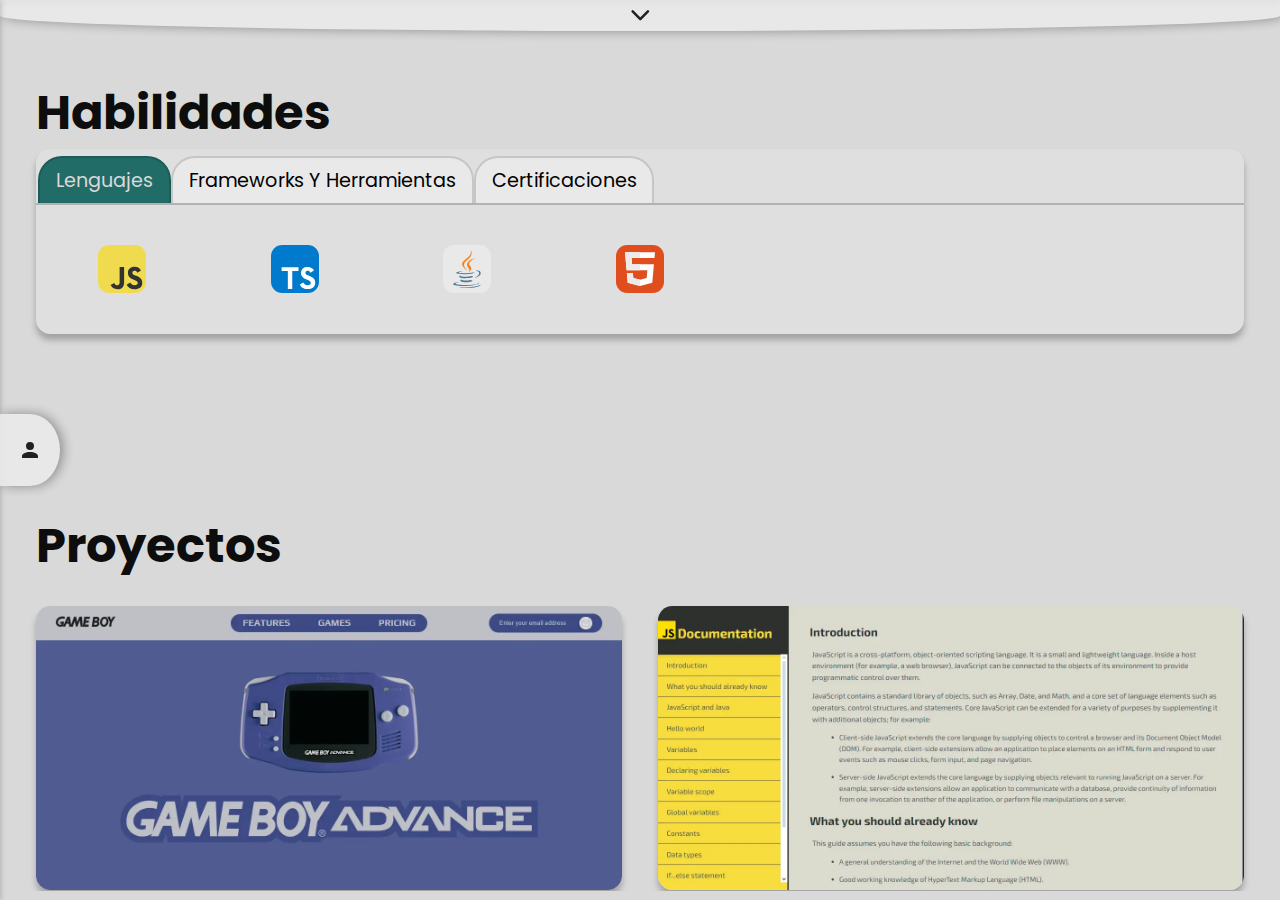
==== indice.html @ 3a0043c3 "V-1.0" ====
<!DOCTYPE html>
<html lang="en">

<head>
    <meta charset="UTF-8">
    <meta name="viewport" content="width=device-width, initial-scale=1.0">
    <meta name="description"
        content="Carlos Cova, desarrollador web con 2 años de experiencia, especializado en desarrollo frontend. Experto en React, TypeScript y Node.js. Explora su portafolio y descubre sus proyectos más recientes.">
    <link rel="stylesheet" href="style.css">
    <link rel="preconnect" href="https://fonts.googleapis.com">
    <link rel="preconnect" href="https://fonts.gstatic.com" crossorigin>
    <link
        href="https://fonts.googleapis.com/css2?family=Antonio:wght@100;300;600&family=Poppins:wght@100;200;300;400;500;600;700;800;900&display=swap"
        rel="stylesheet">
    <link rel="icon" href="/assets/img/favicons/favicon.ico" sizes="any" />
    <link rel="icon" href="/assets/img/favicons/icon.svg" type="image/svg+xml" />
    <link rel="apple-touch-icon" href="/assets/img/favicons/apple-touch-icon.webp" />
    <link rel="manifest" href="assets/img/favicons/manifest.webmanifest" />
    <title>Portafolio de Carlos Cova</title>
</head>

<body>
    <!-- ------------------------ HEADER SECTION------------------------ -->
    <header>
        <button class="navbar-toggle toggle-btton" aria-label="Toggle navigation">
            <svg xmlns="http://www.w3.org/2000/svg" viewBox="0 0 24 24" fill="none" stroke="currentColor"
                stroke-width="2" stroke-linecap="round" stroke-linejoin="round">
                <path d="M9 18l6-6-6-6" />
            </svg>
        </button>
        <nav class="navbar">
            <div>
                <a href="#" class="logo">AZRAETH</a>
            </div>
            <ul class="navbar-links">
                <li><a href="#skills" class="scale-anim">Habilidades</a></li>
                <li><a href="#projects" class="scale-anim">Proyectos</a></li>
                <li><a href="#contact" class="scale-anim">Contáctame</a></li>
                <li>
                    <a href="index.html" class="lang">
                        <svg xmlns="http://www.w3.org/2000/svg" height="16px" viewBox="0 -960 960 960" width="16px"
                            fill="0D0D0D">
                            <path
                                d="M480-96q-79 0-149-30t-122.5-82.5Q156-261 126-331T96-480q0-80 30-149.5t82.5-122Q261-804 331-834t149-30q80 0 149.5 30t122 82.5Q804-699 834-629.5T864-480q0 79-30 149t-82.5 122.5Q699-156 629.5-126T480-96Zm0-75q17-17 34-63.5T540-336H420q9 55 26 101.5t34 63.5Zm-91-10q-14-30-24.5-69T347-336H204q29 57 77 97.5T389-181Zm182 0q60-17 108-57.5t77-97.5H613q-7 47-17.5 86T571-181ZM177-408h161q-2-19-2.5-37.5T335-482q0-18 .5-35.5T338-552H177q-5 19-7 36.5t-2 35.5q0 18 2 35.5t7 36.5Zm234 0h138q2-20 2.5-37.5t.5-34.5q0-17-.5-35t-2.5-37H411q-2 19-2.5 37t-.5 35q0 17 .5 35t2.5 37Zm211 0h161q5-19 7-36.5t2-35.5q0-18-2-36t-7-36H622q2 19 2.5 37.5t.5 36.5q0 18-.5 35.5T622-408Zm-9-216h143q-29-57-77-97.5T571-779q14 30 24.5 69t17.5 86Zm-193 0h120q-9-55-26-101.5T480-789q-17 17-34 63.5T420-624Zm-216 0h143q7-47 17.5-86t24.5-69q-60 17-108 57.5T204-624Z" />
                        </svg>
                        EN
                    </a>
                </li>
                <li class="switch">
                    <svg xmlns="http://www.w3.org/2000/svg" height="20px" viewBox="0 -960 960 960" width="20px"
                        fill="0D0D0D">
                        <path
                            d="M479.77-288Q400-288 344-344.23q-56-56.22-56-136Q288-560 344.23-616q56.22-56 136-56Q560-672 616-615.77q56 56.22 56 136Q672-400 615.77-344q-56.22 56-136 56ZM216-444H48v-72h168v72Zm696 0H744v-72h168v72ZM444-744v-168h72v168h-72Zm0 696v-168h72v168h-72ZM269-642 166-742l51-55 102 104-50 51Zm474 475L642-268l49-51 103 101-51 51ZM640-691l102-101 51 49-100 103-53-51ZM163-217l105-99 49 47-98 104-56-52Z" />
                    </svg>
                    <svg xmlns="http://www.w3.org/2000/svg" height="20px" viewBox="0 -960 960 960" width="20px"
                        fill="0D0D0D">
                        <path
                            d="M479.96-144Q340-144 242-242t-98-238q0-140 97.93-238t237.83-98q13.06 0 25.65 1 12.59 1 25.59 3-39 29-62 72t-23 92q0 85 58.5 143.5T648-446q49 0 92-23t72-62q2 13 3 25.59t1 25.65q0 139.9-98.04 237.83t-238 97.93Z" />
                    </svg>
                </li>
            </ul>
        </nav>
    </header>

    <!-- ------------------------ ASIDE SECTION------------------------ -->
    <button class="aside-toggle toggle-btton" aria-label="Toggle sidebar">
        <svg xmlns="http://www.w3.org/2000/svg" width="1rem" height="1rem" viewBox="0 0 24 24">
            <path fill="currentColor"
                d="M12 4a4 4 0 0 1 4 4a4 4 0 0 1-4 4a4 4 0 0 1-4-4a4 4 0 0 1 4-4m0 10c4.42 0 8 1.79 8 4v2H4v-2c0-2.21 3.58-4 8-4" />
        </svg>
    </button>
    <aside>
        <div class="presentation card">
            <img class="profile-pic" src="assets/img/photo.webp" alt="Portfolio Owner Picture">
            <h1 class="presentation-title">Carlos Cova</h1>
            <h3 class="presentation-subtitle typing-anim">Desarrollador Front-End</h3>
            <p class="presentation-txt">
                28 años, Venezolano. Autodidacta y estóico. Amo resolver problemas y superar retos.
                Cuando no estoy inmerso en la tecnología juego fútbol o disfruto de una fogata en la quietud de un
                bosque.
            </p>
        </div>
        <div class="social-media-container">
            <a href="https://www.instagram.com/azraeth_" target="_blank" class="social card" alt="Instagram link"
                aria-label="Visita mi perfil de Instagram">
                <svg class="w-[32px] h-[32px] text-gray-800 dark:text-white" aria-hidden="true"
                    xmlns="http://www.w3.org/2000/svg" width="24" height="24" fill="none" viewBox="0 0 24 24"
                    alt="instagram icon">
                    <path fill="currentColor" fill-rule="evenodd"
                        d="M3 8a5 5 0 0 1 5-5h8a5 5 0 0 1 5 5v8a5 5 0 0 1-5 5H8a5 5 0 0 1-5-5V8Zm5-3a3 3 0 0 0-3 3v8a3 3 0 0 0 3 3h8a3 3 0 0 0 3-3V8a3 3 0 0 0-3-3H8Zm7.597 2.214a1 1 0 0 1 1-1h.01a1 1 0 1 1 0 2h-.01a1 1 0 0 1-1-1ZM12 9a3 3 0 1 0 0 6 3 3 0 0 0 0-6Zm-5 3a5 5 0 1 1 10 0 5 5 0 0 1-10 0Z"
                        clip-rule="evenodd" />
                </svg>
            </a>

            <a href="https://github.com/Azraeth" target="_blank" class="social card" alt="Github link"
                aria-label="Visita mi perfil de Github">
                <svg class="w-[32px] h-[32px] text-gray-800 dark:text-white" aria-hidden="true"
                    xmlns="http://www.w3.org/2000/svg" width="24" height="24" fill="currentColor" viewBox="0 0 24 24"
                    alt="github icon">
                    <path fill-rule="evenodd"
                        d="M12.006 2a9.847 9.847 0 0 0-6.484 2.44 10.32 10.32 0 0 0-3.393 6.17 10.48 10.48 0 0 0 1.317 6.955 10.045 10.045 0 0 0 5.4 4.418c.504.095.683-.223.683-.494 0-.245-.01-1.052-.014-1.908-2.78.62-3.366-1.21-3.366-1.21a2.711 2.711 0 0 0-1.11-1.5c-.907-.637.07-.621.07-.621.317.044.62.163.885.346.266.183.487.426.647.71.135.253.318.476.538.655a2.079 2.079 0 0 0 2.37.196c.045-.52.27-1.006.635-1.37-2.219-.259-4.554-1.138-4.554-5.07a4.022 4.022 0 0 1 1.031-2.75 3.77 3.77 0 0 1 .096-2.713s.839-.275 2.749 1.05a9.26 9.26 0 0 1 5.004 0c1.906-1.325 2.74-1.05 2.74-1.05.37.858.406 1.828.101 2.713a4.017 4.017 0 0 1 1.029 2.75c0 3.939-2.339 4.805-4.564 5.058a2.471 2.471 0 0 1 .679 1.897c0 1.372-.012 2.477-.012 2.814 0 .272.18.592.687.492a10.05 10.05 0 0 0 5.388-4.421 10.473 10.473 0 0 0 1.313-6.948 10.32 10.32 0 0 0-3.39-6.165A9.847 9.847 0 0 0 12.007 2Z"
                        clip-rule="evenodd" />
                </svg>
            </a>

            <a href="https://www.linkedin.com/in/azraeth/" target="_blank" class="social card" alt="Linkedin link"
                aria-label="Visita mi perfil de LinkedIn">
                <svg class="w-[32px] h-[32px] text-gray-800 dark:text-white" aria-hidden="true"
                    xmlns="http://www.w3.org/2000/svg" width="24" height="24" fill="currentColor" viewBox="0 0 24 24"
                    alt="linkedin Icon">
                    <path fill-rule="evenodd"
                        d="M12.51 8.796v1.697a3.738 3.738 0 0 1 3.288-1.684c3.455 0 4.202 2.16 4.202 4.97V19.5h-3.2v-5.072c0-1.21-.244-2.766-2.128-2.766-1.827 0-2.139 1.317-2.139 2.676V19.5h-3.19V8.796h3.168ZM7.2 6.106a1.61 1.61 0 0 1-.988 1.483 1.595 1.595 0 0 1-1.743-.348A1.607 1.607 0 0 1 5.6 4.5a1.601 1.601 0 0 1 1.6 1.606Z"
                        clip-rule="evenodd" />
                    <path d="M7.2 8.809H4V19.5h3.2V8.809Z" />
                </svg>
            </a>
        </div>

        <div class="download-cv card">
            <a href="assets/doc/Carlos Cova Front-End Developer.pdf" target="_blank" aria-label="Descarga mi CV">
                <svg class="w-[32px] h-[32px] text-gray-800 dark:text-white" aria-hidden="true"
                    xmlns="http://www.w3.org/2000/svg" width="24" height="24" fill="currentColor" viewBox="0 0 24 24"
                    alt="Download CV">
                    <path fill-rule="evenodd"
                        d="M13 11.15V4a1 1 0 1 0-2 0v7.15L8.78 8.374a1 1 0 1 0-1.56 1.25l4 5a1 1 0 0 0 1.56 0l4-5a1 1 0 1 0-1.56-1.25L13 11.15Z"
                        clip-rule="evenodd" />
                    <path fill-rule="evenodd"
                        d="M9.657 15.874 7.358 13H5a2 2 0 0 0-2 2v4a2 2 0 0 0 2 2h14a2 2 0 0 0 2-2v-4a2 2 0 0 0-2-2h-2.358l-2.3 2.874a3 3 0 0 1-4.685 0ZM17 16a1 1 0 1 0 0 2h.01a1 1 0 1 0 0-2H17Z"
                        clip-rule="evenodd" />
                </svg>
                <p>Descargar CV</p>
            </a>
        </div>
    </aside>

    <main>

        <!-- ------------------------ SKILLS SECTION------------------------ -->
        <section id="skills" class="skills main-sections">
            <h2>Habilidades</h2>
            <div class="skills-container card" data-tabs-container>
                <nav class="tabs">
                    <ul>
                        <li>
                            <button data-tab="languages-tab" data-active="true">Lenguajes</button>
                        </li>
                        <li>
                            <button data-tab="frameworks-tab" data-active="false">Frameworks Y Herramientas</button>
                        </li>
                        <li>
                            <button data-tab="certifications-tab" data-active="false">Certificaciones</button>
                        </li>
                    </ul>
                    <div class="tabs-content">

                        <!-- Languages Tab -->
                        <section data-tab="languages-tab" data-active="true">

                            <!-- JS -->
                            <svg xmlns="http://www.w3.org/2000/svg" width="1rem" height="1rem" viewBox="0 0 256 256">
                                <g fill="none">
                                    <rect width="256" height="256" fill="#f0db4f" rx="60" />
                                    <path fill="#323330"
                                        d="m67.312 213.932l19.59-11.856c3.78 6.701 7.218 12.371 15.465 12.371c7.905 0 12.889-3.092 12.889-15.12v-81.798h24.058v82.138c0 24.917-14.606 36.259-35.916 36.259c-19.245 0-30.416-9.967-36.087-21.996m85.07-2.576l19.588-11.341c5.157 8.421 11.859 14.607 23.715 14.607c9.969 0 16.325-4.984 16.325-11.858c0-8.248-6.53-11.17-17.528-15.98l-6.013-2.579c-17.357-7.388-28.871-16.668-28.871-36.258c0-18.044 13.748-31.792 35.229-31.792c15.294 0 26.292 5.328 34.196 19.247l-18.731 12.029c-4.125-7.389-8.591-10.31-15.465-10.31c-7.046 0-11.514 4.468-11.514 10.31c0 7.217 4.468 10.139 14.778 14.608l6.014 2.577c20.449 8.765 31.963 17.699 31.963 37.804c0 21.654-17.012 33.51-39.867 33.51c-22.339 0-36.774-10.654-43.819-24.574" />
                                </g>
                            </svg>

                            <!-- TS -->
                            <svg xmlns="http://www.w3.org/2000/svg" width="1rem" height="1rem" viewBox="0 0 256 256">
                                <g fill="none">
                                    <rect width="256" height="256" fill="#007acc" rx="60" />
                                    <path fill="#fff"
                                        d="m56.611 128.849l-.081 10.484h33.32v94.679h23.569v-94.679h33.32v-10.281c0-5.689-.121-10.443-.284-10.565c-.122-.162-20.399-.244-44.983-.203l-44.739.122zm149.956-10.741c6.501 1.626 11.459 4.511 16.01 9.224c2.357 2.52 5.851 7.112 6.136 8.209c.081.325-11.053 7.802-17.798 11.987c-.244.163-1.22-.894-2.317-2.519c-3.291-4.795-6.745-6.868-12.028-7.233c-7.761-.529-12.759 3.535-12.718 10.321c0 1.991.284 3.169 1.097 4.795c1.706 3.535 4.876 5.648 14.832 9.955c18.326 7.884 26.168 13.085 31.045 20.48c5.445 8.249 6.664 21.415 2.966 31.208c-4.063 10.646-14.141 17.879-28.323 20.277c-4.388.772-14.791.65-19.504-.203c-10.281-1.829-20.033-6.908-26.047-13.572c-2.357-2.601-6.949-9.387-6.664-9.875c.121-.162 1.178-.812 2.356-1.503c1.138-.65 5.446-3.129 9.509-5.486l7.355-4.267l1.544 2.276c2.154 3.291 6.867 7.802 9.712 9.305c8.167 4.308 19.383 3.698 24.909-1.259c2.357-2.154 3.332-4.389 3.332-7.68c0-2.967-.366-4.267-1.91-6.502c-1.991-2.844-6.054-5.242-17.595-10.24c-13.206-5.689-18.895-9.224-24.096-14.832c-3.007-3.25-5.852-8.452-7.03-12.8c-.975-3.616-1.219-12.678-.447-16.335c2.722-12.759 12.353-21.658 26.25-24.3c4.511-.853 14.994-.528 19.424.569" />
                                </g>
                            </svg>

                            <!-- JAVA -->
                            <svg xmlns="http://www.w3.org/2000/svg" width="1rem" height="1rem" viewBox="0 0 256 256"
                                class="drkbg-icon">
                                <g fill="none">
                                    <rect width="256" height="256" fill="#E9E9E9" rx="60" />
                                    <path fill="#4e7896"
                                        d="M101.634 182.619s-7.68 4.674 5.345 6.011c15.728 2.004 24.044 1.669 41.407-1.668c0 0 4.674 3.009 11.02 5.344c-39.075 16.696-88.497-1.002-57.772-9.687m-5.009-21.705s-8.35 6.346 4.674 7.679c17.028 1.669 30.391 2.004 53.433-2.667c0 0 3.009 3.341 8.015 5.01c-47.083 14.025-99.85 1.333-66.122-10.019zm92.17 38.07s5.676 4.674-6.346 8.35c-22.376 6.678-93.839 8.685-113.876 0c-7.009-3.009 6.347-7.352 10.686-8.015c4.342-1.002 6.678-1.002 6.678-1.002c-7.68-5.344-51.095 11.02-22.041 15.729c79.813 13.027 145.603-5.676 124.896-15.028zm-83.488-60.781s-36.402 8.685-13.028 11.687c10.019 1.333 29.721 1.002 48.089-.335c15.028-1.334 30.09-4.007 30.09-4.007s-5.345 2.338-9.017 4.674c-37.099 9.693-108.23 5.351-87.858-4.668c17.37-8.35 31.724-7.351 31.724-7.351m65.116 36.401c37.407-19.37 20.037-38.07 8.015-35.731c-3.009.667-4.342 1.334-4.342 1.334s1.001-2.004 3.34-2.667c23.709-8.35 42.413 25.046-7.679 38.07c0 0 .335-.335.666-1.002zm-61.444 52.76c36.067 2.339 91.168-1.334 92.505-18.369c0 0-2.667 6.678-29.72 11.688c-30.722 5.676-68.796 5.009-91.168 1.333c0 0 4.674 4.007 28.386 5.344z" />
                                    <path fill="#f58219"
                                        d="M147.685 28s20.704 21.039-19.702 52.76c-32.394 25.712-7.351 40.408 0 57.101c-19.035-17.028-32.722-32.059-23.377-46.085C118.331 71.083 156.062 61.064 147.685 28M137 123.842c9.683 11.02-2.667 21.039-2.667 21.039s24.711-12.686 13.359-28.387c-10.354-15.028-18.368-22.376 25.046-47.425c0 0-68.461 17.028-35.731 54.766z" />
                                </g>
                            </svg>

                            <!-- HTML -->
                            <svg xmlns="http://www.w3.org/2000/svg" width="1rem" height="1rem" viewBox="0 0 256 256">
                                <g fill="none">
                                    <rect width="256" height="256" fill="#e14e1d" rx="60" />
                                    <path fill="#fff"
                                        d="m48 38l8.61 96.593h110.71l-3.715 41.43l-35.646 9.638l-35.579-9.624l-2.379-26.602H57.94l4.585 51.281l65.427 18.172l65.51-18.172l8.783-98.061H85.824l-2.923-32.71h122.238L208 38z" />
                                    <path fill="#ebebeb"
                                        d="M128 38H48l8.61 96.593H128v-31.938H85.824l-2.923-32.71H128zm0 147.647l-.041.014l-35.579-9.624l-2.379-26.602H57.94l4.585 51.281l65.427 18.172l.049-.014z" />
                                </g>
                            </svg>
                        </section>

                        <!-- Frameworks & Tools Tab -->
                        <section data-tab="frameworks-tab" data-active="false">

                            <!-- REACT -->
                            <svg xmlns="http://www.w3.org/2000/svg" width="1rem" height="1rem" viewBox="0 0 256 256"
                                class="drkbg-icon">
                                <g fill="none">
                                    <rect width="256" height="256" fill="#E9E9E9" rx="60" />
                                    <path fill="#00d8ff"
                                        d="M128.001 146.951c10.304 0 18.656-8.353 18.656-18.656s-8.352-18.656-18.656-18.656s-18.656 8.353-18.656 18.656s8.353 18.656 18.656 18.656" />
                                    <path stroke="#00d8ff" stroke-width="8.911"
                                        d="M128.002 90.363c25.048 0 48.317 3.594 65.862 9.635C215.003 107.275 228 118.306 228 128.295c0 10.409-13.774 22.128-36.475 29.649c-17.162 5.686-39.746 8.654-63.523 8.654c-24.378 0-47.463-2.786-64.819-8.717C41.225 150.376 28 138.506 28 128.295c0-9.908 12.41-20.854 33.252-28.12c17.61-6.14 41.453-9.812 66.746-9.812z"
                                        clip-rule="evenodd" />
                                    <path stroke="#00d8ff" stroke-width="8.911"
                                        d="M94.981 109.438c12.514-21.698 27.251-40.06 41.249-52.24c16.864-14.677 32.914-20.425 41.566-15.436c9.017 5.2 12.288 22.988 7.463 46.41c-3.645 17.707-12.359 38.753-24.238 59.351c-12.179 21.118-26.124 39.724-39.931 51.792c-17.471 15.272-34.362 20.799-43.207 15.698c-8.583-4.946-11.865-21.167-7.747-42.852c3.479-18.323 12.21-40.812 24.841-62.723z"
                                        clip-rule="evenodd" />
                                    <path stroke="#00d8ff" stroke-width="8.911"
                                        d="M95.012 147.578c-12.549-21.674-21.093-43.616-24.659-61.826c-4.293-21.941-1.258-38.716 7.387-43.72c9.009-5.216 26.052.834 43.934 16.712c13.52 12.004 27.403 30.061 39.316 50.639c12.214 21.098 21.368 42.473 24.929 60.461c4.506 22.764.859 40.157-7.978 45.272c-8.574 4.964-24.265-.291-40.996-14.689c-14.136-12.164-29.26-30.959-41.933-52.849Z"
                                        clip-rule="evenodd" />
                                </g>
                            </svg>

                            <!-- NODEJS -->
                            <svg xmlns="http://www.w3.org/2000/svg" width="1rem" height="1rem" viewBox="0 0 256 256"
                                class="drkbg-icon">
                                <g fill="none">
                                    <rect width="256" height="256" fill="#E9E9E9" rx="60" />
                                    <path fill="#81cd39"
                                        d="M119.878 31.116c4.919-2.815 11.325-2.828 16.239 0c24.722 13.97 49.452 27.917 74.17 41.895c4.65 2.619 7.759 7.793 7.712 13.15v84.045c.035 5.579-3.382 10.877-8.287 13.436c-24.641 13.893-49.27 27.802-73.907 41.695c-5.019 2.87-11.554 2.649-16.418-.457c-7.387-4.282-14.787-8.544-22.175-12.822c-1.51-.9-3.212-1.616-4.278-3.08c.943-1.27 2.628-1.428 3.997-1.983c3.083-.981 5.916-2.555 8.748-4.082c.717-.49 1.591-.302 2.278.136c6.317 3.622 12.579 7.35 18.917 10.937c1.352.781 2.721-.256 3.877-.9c24.18-13.667 48.39-27.281 72.567-40.952c.896-.431 1.391-1.382 1.318-2.363c.017-27.725.004-55.454.009-83.18c.102-1.112-.542-2.136-1.549-2.592c-24.555-13.829-49.099-27.678-73.65-41.51a2.56 2.56 0 0 0-2.892-.005c-24.552 13.837-49.09 27.7-73.642 41.527c-1.003.457-1.676 1.464-1.557 2.58c.005 27.726 0 55.455 0 83.184a2.35 2.35 0 0 0 1.336 2.334c6.551 3.715 13.111 7.404 19.667 11.107c3.694 1.987 8.228 3.169 12.298 1.646c3.59-1.288 6.107-4.953 6.039-8.765c.034-27.563-.017-55.13.025-82.69c-.09-1.223 1.071-2.234 2.261-2.118c3.148-.022 6.3-.043 9.448.008c1.314-.03 2.218 1.288 2.056 2.52c-.013 27.738.034 55.476-.021 83.213c.008 7.393-3.029 15.437-9.867 19.054c-8.423 4.363-18.835 3.438-27.157-.746c-7.204-3.596-14.08-7.84-21.156-11.692c-4.918-2.545-8.318-7.864-8.283-13.439V86.161c-.052-5.468 3.182-10.736 7.975-13.317c24.637-13.903 49.27-27.818 73.902-41.728" />
                                    <path fill="#81cd39"
                                        d="M141.372 89.335c10.745-.692 22.248-.41 31.917 4.884c7.487 4.056 11.637 12.57 11.769 20.887c-.209 1.121-1.382 1.74-2.453 1.663c-3.117-.004-6.236.043-9.353-.021c-1.323.051-2.091-1.168-2.257-2.337c-.896-3.98-3.067-7.921-6.812-9.841c-5.75-2.878-12.416-2.733-18.687-2.673c-4.576.242-9.498.639-13.376 3.33c-2.977 2.039-3.881 6.155-2.819 9.47c1.002 2.38 3.749 3.148 5.997 3.856c12.95 3.387 26.672 3.049 39.373 7.506c5.26 1.817 10.404 5.35 12.204 10.856c2.355 7.38 1.323 16.2-3.928 22.124c-4.258 4.875-10.459 7.529-16.644 8.97c-8.228 1.835-16.767 1.882-25.123 1.067c-7.857-.896-16.034-2.96-22.099-8.313c-5.187-4.504-7.72-11.522-7.469-18.294c.06-1.144 1.199-1.942 2.295-1.848c3.139-.025 6.279-.034 9.418.005c1.254-.09 2.184.994 2.248 2.176c.579 3.791 2.004 7.771 5.31 10.018c6.381 4.117 14.388 3.835 21.694 3.95c6.052-.268 12.847-.349 17.787-4.35c2.606-2.282 3.378-6.1 2.674-9.384c-.763-2.773-3.664-4.065-6.155-4.91c-12.783-4.043-26.659-2.576-39.318-7.149c-5.14-1.816-10.11-5.25-12.084-10.53c-2.755-7.473-1.493-16.717 4.308-22.44c5.656-5.695 13.82-7.888 21.583-8.672" />
                                </g>
                            </svg>

                            <!-- MySQL -->
                            <svg xmlns="http://www.w3.org/2000/svg" width="1rem" height="1rem" viewBox="0 0 256 256"
                                class="drkbg-icon">
                                <g fill="none">
                                    <rect width="256" height="256" fill="#E9E9E9" rx="60" />
                                    <g clip-path="url(#skillIconsMysqlLight0)">
                                        <path fill="#00678c" fill-rule="evenodd"
                                            d="M203.801 178.21c-9.79-.272-17.385.731-23.75 3.409c-1.833.736-4.774.736-5.016 3.043c.98.968 1.098 2.552 1.957 3.894c1.467 2.435 4.041 5.715 6.365 7.417l7.834 5.598c4.774 2.917 10.16 4.622 14.811 7.542c2.694 1.704 5.386 3.894 8.08 5.721c1.372.973 2.203 2.558 3.918 3.163v-.368c-.856-1.091-1.103-2.672-1.956-3.894l-3.677-3.526c-3.547-4.744-7.957-8.884-12.731-12.287c-3.918-2.677-12.484-6.326-14.076-10.825l-.241-.273c2.689-.272 5.872-1.219 8.445-1.949c4.165-1.091 7.957-.851 12.238-1.945l5.88-1.704v-1.091c-2.204-2.189-3.795-5.11-6.119-7.176c-6.242-5.353-13.102-10.586-20.203-14.965c-3.794-2.432-8.692-4.017-12.731-6.081c-1.473-.731-3.918-1.096-4.774-2.312c-2.209-2.672-3.43-6.204-5.021-9.369l-10.037-21.168c-2.203-4.745-3.553-9.49-6.242-13.869c-12.611-20.683-26.324-33.212-47.38-45.502c-4.527-2.555-9.913-3.654-15.64-4.99l-9.18-.49c-1.962-.851-3.919-3.164-5.633-4.26c-6.978-4.38-24.974-13.868-30.12-1.363c-3.305 7.907 4.899 15.692 7.684 19.709c2.085 2.798 4.774 5.96 6.247 9.124c.823 2.067 1.098 4.259 1.957 6.449c1.956 5.352 3.794 11.316 6.365 16.306c1.372 2.555 2.813 5.235 4.527 7.545c.98 1.363 2.695 1.947 3.06 4.136c-1.715 2.435-1.833 6.081-2.813 9.127c-4.409 13.748-2.694 30.78 3.548 40.902c1.962 3.04 6.585 9.734 12.858 7.177c5.509-2.19 4.28-9.124 5.871-15.208c.37-1.458.124-2.432.856-3.408v.273l5.021 10.097c3.795 5.961 10.408 12.167 15.914 16.306c2.936 2.19 5.263 5.964 8.934 7.3v-.368h-.241c-.736-1.091-1.839-1.582-2.818-2.433c-2.203-2.189-4.651-4.867-6.366-7.299c-5.139-6.812-9.666-14.357-13.708-22.142c-1.961-3.771-3.676-7.908-5.262-11.679c-.741-1.461-.741-3.654-1.962-4.379c-1.839 2.672-4.527 4.99-5.88 8.273c-2.327 5.23-2.568 11.679-3.424 18.371c-.494.122-.275 0-.494.272c-3.913-.97-5.263-4.99-6.73-8.393c-3.672-8.638-4.287-22.507-1.104-32.484c.856-2.555 4.533-10.585 3.065-13.018c-.74-2.312-3.183-3.648-4.533-5.475c-1.591-2.312-3.3-5.23-4.403-7.785c-2.936-6.817-4.404-14.357-7.59-21.17c-1.473-3.164-4.041-6.45-6.124-9.367c-2.327-3.286-4.892-5.599-6.73-9.49c-.612-1.363-1.468-3.528-.489-4.99c.242-.973.735-1.363 1.71-1.581c1.59-1.364 6.124.365 7.715 1.09c4.527 1.827 8.322 3.529 12.117 6.081c1.715 1.216 3.553 3.529 5.756 4.14h2.574c3.918.85 8.322.272 11.99 1.363c6.49 2.072 12.364 5.11 17.632 8.398c16.035 10.098 29.26 24.454 38.193 41.611c1.468 2.798 2.08 5.353 3.43 8.273c2.574 5.964 5.757 12.045 8.322 17.888c2.574 5.718 5.021 11.562 8.693 16.306c1.838 2.555 9.18 3.891 12.484 5.23c2.45 1.091 6.242 2.073 8.451 3.409c4.159 2.555 8.322 5.475 12.237 8.273c1.956 1.456 8.081 4.499 8.445 6.926zM78.958 72.487a19.6 19.6 0 0 0-5.015.608v.273h.241c.98 1.947 2.695 3.286 3.918 4.99l2.818 5.84l.242-.272c1.714-1.216 2.573-3.163 2.573-6.08c-.735-.851-.856-1.705-1.468-2.556c-.735-1.216-2.326-1.827-3.309-2.797z"
                                            clip-rule="evenodd" />
                                    </g>
                                    <defs>
                                        <clipPath id="skillIconsMysqlLight0">
                                            <path fill="#000" d="M38 38h180v180H38z" />
                                        </clipPath>
                                    </defs>
                                </g>
                            </svg>

                            <!-- NEXT.JS -->
                            <svg xmlns="http://www.w3.org/2000/svg" width="1rem" height="1rem" viewBox="0 0 256 256">
                                <defs>
                                    <linearGradient id="logosNextjsIcon0" x1="55.633%" x2="83.228%" y1="56.385%"
                                        y2="96.08%">
                                        <stop offset="0%" stop-color="#fff" />
                                        <stop offset="100%" stop-color="#fff" stop-opacity="0" />
                                    </linearGradient>
                                    <linearGradient id="logosNextjsIcon1" x1="50%" x2="49.953%" y1="0%" y2="73.438%">
                                        <stop offset="0%" stop-color="#fff" />
                                        <stop offset="100%" stop-color="#fff" stop-opacity="0" />
                                    </linearGradient>
                                    <circle id="logosNextjsIcon2" cx="128" cy="128" r="128" />
                                </defs>
                                <mask id="logosNextjsIcon3" fill="#fff">
                                    <use href="#logosNextjsIcon2" />
                                </mask>
                                <g mask="url(#logosNextjsIcon3)">
                                    <circle cx="128" cy="128" r="128" />
                                    <path fill="url(#logosNextjsIcon0)"
                                        d="M212.634 224.028L98.335 76.8H76.8v102.357h17.228V98.68L199.11 234.446a128 128 0 0 0 13.524-10.418" />
                                    <path fill="url(#logosNextjsIcon1)" d="M163.556 76.8h17.067v102.4h-17.067z" />
                                </g>
                            </svg>

                            <!-- ASTRO -->
                            <svg xmlns="http://www.w3.org/2000/svg" width="1rem" height="1rem" viewBox="0 0 256 256">
                                <g fill="none">
                                    <rect width="256" height="256" fill="url(#skillIconsAstro0)" rx="60" />
                                    <path fill="#31274a" fill-rule="evenodd"
                                        d="M157.719 33.011c1.634 2.028 2.466 4.765 4.132 10.237l36.396 119.561a151.5 151.5 0 0 0-43.513-14.732l-23.697-80.08a3.086 3.086 0 0 0-4.809-1.593c-.533.4-.922.962-1.109 1.602l-23.411 80.031A151.5 151.5 0 0 0 58 162.791l36.573-119.57c1.673-5.464 2.507-8.195 4.141-10.219a13.44 13.44 0 0 1 5.449-4.032c2.414-.97 5.27-.97 10.984-.97h26.123c5.721 0 8.581 0 10.997.972a13.45 13.45 0 0 1 5.452 4.04"
                                        clip-rule="evenodd" />
                                    <path fill="#ff5d01" fill-rule="evenodd"
                                        d="M162.074 168.499c-6 5.131-17.976 8.629-31.77 8.629c-16.931 0-31.122-5.271-34.887-12.359c-1.346 4.063-1.648 8.712-1.648 11.683c0 0-.887 14.585 9.257 24.729a9.54 9.54 0 0 1 9.538-9.538c9.028 0 9.018 7.877 9.009 14.268v.57c0 9.7 5.928 18.015 14.359 21.519a19.55 19.55 0 0 1-1.966-8.572c0-9.251 5.432-12.696 11.744-16.698c5.022-3.185 10.602-6.724 14.448-13.824a26.06 26.06 0 0 0 3.145-12.454c0-2.773-.431-5.445-1.229-7.953"
                                        clip-rule="evenodd" />
                                    <path fill="url(#skillIconsAstro1)" fill-rule="evenodd"
                                        d="M162.074 168.499c-6 5.131-17.976 8.629-31.77 8.629c-16.931 0-31.122-5.271-34.887-12.359c-1.346 4.063-1.648 8.712-1.648 11.683c0 0-.887 14.585 9.257 24.729a9.54 9.54 0 0 1 9.538-9.538c9.028 0 9.018 7.877 9.009 14.268v.57c0 9.7 5.928 18.015 14.359 21.519a19.55 19.55 0 0 1-1.966-8.572c0-9.251 5.432-12.696 11.744-16.698c5.022-3.185 10.602-6.724 14.448-13.824a26.06 26.06 0 0 0 3.145-12.454c0-2.773-.431-5.445-1.229-7.953"
                                        clip-rule="evenodd" />
                                    <defs>
                                        <linearGradient id="skillIconsAstro0" x1="128" x2="128" y1="0" y2="256"
                                            gradientUnits="userSpaceOnUse">
                                            <stop offset=".193" stop-color="#fcb3b2" />
                                            <stop offset="1" stop-color="#c587ee" />
                                        </linearGradient>
                                        <linearGradient id="skillIconsAstro1" x1="189.089" x2="153.565" y1="126.765"
                                            y2="201.132" gradientUnits="userSpaceOnUse">
                                            <stop stop-color="#ff1639" />
                                            <stop offset="1" stop-color="#ff1639" stop-opacity="0" />
                                        </linearGradient>
                                    </defs>
                                </g>
                            </svg>

                            <!-- TAILWIND -->
                            <svg xmlns="http://www.w3.org/2000/svg" width="1rem" height="1rem" viewBox="0 0 256 256"
                                class="drkbg-icon">
                                <g fill="none">
                                    <rect width="256" height="256" fill="#E9E9E9" rx="60" />
                                    <path fill="url(#skillIconsTailwindcssLight0)" fill-rule="evenodd"
                                        d="M83 110q9-36 45-36c36 0 40.5 27 58.5 31.5q18 4.502 31.5-13.5q-9 36-45 36c-36 0-40.5-27-58.5-31.5Q96.5 92 83 110m-45 54q9-36 45-36c36 0 40.5 27 58.5 31.5q18 4.502 31.5-13.5q-9 36-45 36c-36 0-40.5-27-58.5-31.5q-18-4.502-31.5 13.5"
                                        clip-rule="evenodd" />
                                    <defs>
                                        <linearGradient id="skillIconsTailwindcssLight0" x1="86.5" x2="163.5" y1="74"
                                            y2="185.5" gradientUnits="userSpaceOnUse">
                                            <stop stop-color="#32b1c1" />
                                            <stop offset="1" stop-color="#14c6b7" />
                                        </linearGradient>
                                    </defs>
                                </g>
                            </svg>

                            <!-- Bootstrap -->
                            <svg xmlns="http://www.w3.org/2000/svg" width="1rem" height="1rem" viewBox="0 0 256 256">
                                <g fill="none">
                                    <rect width="256" height="256" fill="url(#skillIconsBootstrap0)" rx="60" />
                                    <g filter="url(#skillIconsBootstrap2)">
                                        <path fill="url(#skillIconsBootstrap1)"
                                            d="M131.97 196.157c29.676 0 47.559-14.531 47.559-38.497c0-18.117-12.759-31.232-31.706-33.309v-.754c13.92-2.265 24.843-15.192 24.843-29.628c0-20.57-16.239-33.969-40.986-33.969H76v136.157zM97.653 77.267h28.807c15.66 0 24.553 6.983 24.553 19.627c0 13.493-10.343 21.041-29.096 21.041H97.653zm0 101.623v-44.819h28.613c20.494 0 31.127 7.548 31.127 22.268c0 14.719-10.343 22.551-29.87 22.551z" />
                                        <path stroke="#fff" stroke-width="2"
                                            d="M131.97 196.157c29.676 0 47.559-14.531 47.559-38.497c0-18.117-12.759-31.232-31.706-33.309v-.754c13.92-2.265 24.843-15.192 24.843-29.628c0-20.57-16.239-33.969-40.986-33.969H76v136.157zM97.653 77.267h28.807c15.66 0 24.553 6.983 24.553 19.627c0 13.493-10.343 21.041-29.096 21.041H97.653zm0 101.623v-44.819h28.613c20.494 0 31.127 7.548 31.127 22.268c0 14.719-10.343 22.551-29.87 22.551z" />
                                    </g>
                                    <defs>
                                        <linearGradient id="skillIconsBootstrap0" x1="0" x2="256" y1="0" y2="256"
                                            gradientUnits="userSpaceOnUse">
                                            <stop stop-color="#9013fe" />
                                            <stop offset="1" stop-color="#6b11f4" />
                                        </linearGradient>
                                        <linearGradient id="skillIconsBootstrap1" x1="85.793" x2="148.541" y1="68.962"
                                            y2="175.084" gradientUnits="userSpaceOnUse">
                                            <stop stop-color="#fff" />
                                            <stop offset="1" stop-color="#f1e5fc" />
                                        </linearGradient>
                                        <filter id="skillIconsBootstrap2" width="137.529" height="170.157" x="59" y="47"
                                            color-interpolation-filters="sRGB" filterUnits="userSpaceOnUse">
                                            <feFlood flood-opacity="0" result="BackgroundImageFix" />
                                            <feColorMatrix in="SourceAlpha" result="hardAlpha"
                                                values="0 0 0 0 0 0 0 0 0 0 0 0 0 0 0 0 0 0 127 0" />
                                            <feOffset dy="4" />
                                            <feGaussianBlur stdDeviation="8" />
                                            <feColorMatrix values="0 0 0 0 0 0 0 0 0 0 0 0 0 0 0 0 0 0 0.15 0" />
                                            <feBlend in2="BackgroundImageFix" result="effect1_dropShadow_158_100" />
                                            <feBlend in="SourceGraphic" in2="effect1_dropShadow_158_100"
                                                result="shape" />
                                        </filter>
                                    </defs>
                                </g>
                            </svg>

                            <!-- Sass -->
                            <svg xmlns="http://www.w3.org/2000/svg" width="1rem" height="1rem" viewBox="0 0 256 256">
                                <g fill="none">
                                    <rect width="256" height="256" fill="#cd6799" rx="60" />
                                    <g clip-path="url(#skillIconsSass0)">
                                        <path fill="#fff"
                                            d="M200.107 139.163c-6.974.036-13.034 1.716-18.109 4.198c-1.862-3.687-3.724-6.973-4.053-9.383c-.365-2.811-.803-4.527-.365-7.886s2.41-8.141 2.373-8.506s-.438-2.081-4.454-2.118s-7.484.767-7.886 1.826c-.402 1.058-1.168 3.468-1.679 5.951c-.694 3.651-8.033 16.685-12.231 23.512c-1.351-2.665-2.519-5.002-2.775-6.864c-.365-2.811-.803-4.527-.365-7.886s2.41-8.142 2.373-8.507s-.438-2.081-4.454-2.117s-7.485.766-7.886 1.825c-.402 1.059-.84 3.542-1.68 5.951c-.839 2.41-10.587 24.17-13.143 29.792a168 168 0 0 1-3.249 6.754s-.037.11-.146.292a91 91 0 0 1-1.096 2.081v.037c-.547.986-1.132 1.898-1.424 1.898c-.219 0-.62-2.628.073-6.206c1.461-7.558 4.929-19.314 4.893-19.715c0-.219.657-2.264-2.264-3.323c-2.848-1.059-3.87.694-4.126.694c-.255 0-.438.621-.438.621s3.177-13.217-6.06-13.217c-5.769 0-13.728 6.316-17.67 12.012a5003 5003 0 0 0-13.437 7.338c-2.153 1.205-4.38 2.41-6.462 3.542c-.146-.146-.292-.329-.438-.475c-11.172-11.939-31.836-20.372-30.96-36.4c.329-5.842 2.337-21.176 39.686-39.796c30.741-15.151 55.203-10.953 59.438-1.643c6.06 13.29-13.107 37.97-44.87 41.548c-12.122 1.351-18.474-3.322-20.08-5.074c-1.68-1.826-1.936-1.935-2.557-1.57c-1.022.547-.365 2.19 0 3.139c.95 2.483 4.856 6.864 11.464 9.018c5.842 1.899 20.044 2.958 37.24-3.687c19.241-7.448 34.283-28.15 29.865-45.491c-4.417-17.598-33.625-23.403-61.263-13.582c-16.43 5.842-34.246 15.042-47.061 27.017c-15.225 14.24-17.634 26.616-16.648 31.8c3.541 18.401 28.915 30.376 39.065 39.248c-.511.292-.986.548-1.387.767c-5.075 2.519-24.425 12.632-29.245 23.33c-5.476 12.121.877 20.81 5.075 21.978c13.034 3.615 26.433-2.884 33.626-13.618s6.316-24.68 2.993-31.069a.8.8 0 0 0-.146-.219c1.315-.767 2.665-1.57 3.98-2.337a196 196 0 0 1 7.338-4.126c-1.241 3.396-2.154 7.448-2.592 13.29c-.547 6.864 2.264 15.772 5.951 19.277c1.643 1.533 3.578 1.57 4.82 1.57c4.308 0 6.243-3.578 8.397-7.813c2.628-5.185 5.002-11.209 5.002-11.209s-2.958 16.284 5.074 16.284c2.921 0 5.878-3.797 7.193-5.732v.036s.073-.109.219-.365c.292-.475.474-.767.474-.767v-.073c1.169-2.044 3.797-6.681 7.704-14.385c5.038-9.93 9.894-22.343 9.894-22.343s.438 3.03 1.935 8.068c.876 2.958 2.702 6.207 4.162 9.347c-1.168 1.643-1.898 2.555-1.898 2.555l.036.037c-.949 1.241-1.971 2.592-3.103 3.906c-3.98 4.747-8.726 10.187-9.383 11.757c-.767 1.862-.584 3.212.876 4.308c1.059.803 2.957.912 4.892.803c3.578-.256 6.098-1.132 7.339-1.68c1.935-.693 4.199-1.752 6.316-3.322c3.907-2.884 6.28-7.01 6.061-12.45c-.11-2.994-1.096-5.987-2.3-8.799c.365-.511.693-1.022 1.058-1.533c6.171-9.018 10.953-18.912 10.953-18.912s.438 3.03 1.935 8.069c.73 2.555 2.227 5.33 3.542 8.032c-5.805 4.71-9.383 10.186-10.661 13.764c-2.3 6.645-.511 9.638 2.884 10.332c1.534.329 3.724-.401 5.331-1.095c2.044-.657 4.454-1.789 6.754-3.469c3.906-2.884 7.667-6.9 7.448-12.34c-.11-2.482-.767-4.929-1.68-7.302c4.929-2.044 11.282-3.176 19.387-2.227c17.379 2.045 20.811 12.888 20.153 17.452c-.657 4.563-4.308 7.046-5.513 7.813c-1.204.767-1.606 1.022-1.496 1.57c.146.803.73.766 1.752.62c1.424-.255 9.127-3.687 9.456-12.084c.548-10.734-9.675-22.454-27.747-22.344M66.043 184.362c-5.768 6.279-13.8 8.653-17.269 6.645c-3.724-2.155-2.264-11.428 4.82-18.073c4.307-4.052 9.857-7.813 13.544-10.113c.84-.511 2.081-1.241 3.578-2.154c.256-.146.402-.219.402-.219l.876-.548c2.592 9.493.11 17.854-5.95 24.462m41.986-28.551c-2.008 4.893-6.206 17.415-8.762 16.722c-2.19-.585-3.541-10.077-.438-19.46c1.57-4.71 4.892-10.332 6.827-12.523c3.14-3.505 6.608-4.673 7.448-3.249c1.059 1.862-3.833 15.443-5.075 18.51m34.648 16.576c-.84.438-1.643.73-2.008.511c-.256-.146.365-.73.365-.73s4.345-4.674 6.061-6.791c.985-1.242 2.154-2.702 3.395-4.345v.475c0 5.586-5.403 9.346-7.813 10.88m26.725-6.098c-.621-.438-.511-1.898 1.57-6.462c.803-1.789 2.702-4.782 5.951-7.667c.365 1.169.621 2.3.584 3.359c-.036 7.047-5.075 9.675-8.105 10.77" />
                                    </g>
                                    <defs>
                                        <clipPath id="skillIconsSass0">
                                            <path fill="#fff" d="M28 53h200v149.909H28z" />
                                        </clipPath>
                                    </defs>
                                </g>
                            </svg>

                            <!-- CSS3 -->
                            <svg xmlns="http://www.w3.org/2000/svg" width="1rem" height="1rem" viewBox="0 0 256 256">
                                <g fill="none">
                                    <rect width="256" height="256" fill="#0277bd" rx="60" />
                                    <path fill="#ebebeb"
                                        d="m53.753 102.651l2.862 31.942h71.481v-31.942zM128.095 38H48l2.904 31.942h77.191zm0 180.841v-33.233l-.14.037l-35.574-9.605l-2.274-25.476H58.042l4.475 50.154l65.431 18.164z" />
                                    <path fill="#fff"
                                        d="m167.318 134.593l-3.708 41.426l-35.625 9.616v33.231l65.483-18.148l.48-5.397l7.506-84.092l.779-8.578L208 38h-80.015v31.942h45.009l-2.906 32.709h-42.103v31.942z" />
                                </g>
                            </svg>

                            <!-- Figma -->
                            <svg xmlns="http://www.w3.org/2000/svg" width="1rem" height="1rem" viewBox="0 0 256 256"
                                class="drkbg-icon">
                                <g fill="none">
                                    <rect width="256" height="256" fill="#f4f2ed" rx="60" />
                                    <g clip-path="url(#skillIconsFigmaLight0)">
                                        <path fill="#0acf83"
                                            d="M94.347 228c18.4 0 33.333-14.933 33.333-33.333v-33.334H94.347c-18.4 0-33.334 14.934-33.334 33.334S75.947 228 94.347 228" />
                                        <path fill="#a259ff"
                                            d="M61.013 128c0-18.4 14.934-33.333 33.334-33.333h33.333v66.666H94.347c-18.4 0-33.334-14.933-33.334-33.333" />
                                        <path fill="#f24e1e"
                                            d="M61.013 61.333C61.013 42.933 75.947 28 94.347 28h33.333v66.667H94.347c-18.4 0-33.334-14.934-33.334-33.334" />
                                        <path fill="#ff7262"
                                            d="M127.68 28h33.333c18.4 0 33.334 14.933 33.334 33.333s-14.934 33.334-33.334 33.334H127.68z" />
                                        <path fill="#1abcfe"
                                            d="M194.347 128c0 18.4-14.934 33.333-33.334 33.333S127.68 146.4 127.68 128s14.933-33.333 33.333-33.333S194.347 109.6 194.347 128" />
                                    </g>
                                    <defs>
                                        <clipPath id="skillIconsFigmaLight0">
                                            <path fill="#E9E9E9" d="M61 28h133.36v200H61z" />
                                        </clipPath>
                                    </defs>
                                </g>
                            </svg>

                            <!-- JQuery -->
                            <!-- <svg xmlns="http://www.w3.org/2000/svg" width="1rem" height="1rem" viewBox="0 0 128 128">
                                <path fill="#0868ac"
                                    d="M9.625 32.181C-1.404 48.032-.031 68.657 8.394 85.501c.2.404.41.801.617 1.198l.394.759l.246.437l.439.786q.393.691.804 1.379l.459.756q.456.735.933 1.46l.398.614c.439.655.888 1.309 1.352 1.951l.039.05l.228.308q.603.83 1.232 1.639l.464.59q.56.703 1.138 1.399l.435.52a75 75 0 0 0 1.586 1.812l.033.033l.061.068a80 80 0 0 0 1.612 1.699l.517.521q.635.638 1.287 1.262l.527.5q.869.82 1.764 1.607l.028.022l.307.262q.792.686 1.603 1.353l.664.529q.662.531 1.336 1.044l.714.543q.744.548 1.499 1.075l.546.387l.15.107c.478.329.967.646 1.456.963l.63.42c.75.474 1.51.943 2.279 1.396l.63.355q.847.49 1.71.959c.312.168.632.327.946.488c.407.213.811.429 1.225.636l.283.137l.501.242q.961.46 1.94.897l.41.184a67 67 0 0 0 2.263.941l.551.217c.704.271 1.418.539 2.135.791l.268.093c.787.275 1.581.53 2.381.779l.575.172c.814.245 1.619.538 2.458.693c53.339 9.727 68.833-32.053 68.833-32.053c-13.013 16.953-36.111 21.425-57.996 16.446c-.829-.187-1.633-.446-2.442-.685l-.609-.185a73 73 0 0 1-2.352-.765l-.323-.117a72 72 0 0 1-2.074-.769l-.582-.229q-1.13-.445-2.239-.931l-.447-.198a93 93 0 0 1-1.889-.879l-.546-.262c-.491-.239-.977-.493-1.461-.743c-.324-.171-.654-.332-.975-.51a59 59 0 0 1-1.751-.982l-.591-.33a81 81 0 0 1-2.28-1.397l-.615-.41a59 59 0 0 1-1.623-1.079l-.522-.367a89 89 0 0 1-1.534-1.109l-.679-.514a65 65 0 0 1-1.384-1.082l-.617-.495a83 83 0 0 1-1.724-1.453l-.189-.159a84 84 0 0 1-1.812-1.647l-.511-.491c-.441-.42-.875-.843-1.302-1.277l-.51-.509a71 71 0 0 1-1.598-1.69l-.079-.084a67 67 0 0 1-1.621-1.844l-.424-.504a71 71 0 0 1-1.167-1.442l-.427-.532a78 78 0 0 1-1.347-1.794c-12.15-16.574-16.516-39.432-6.805-58.204m25.629-2.434c-7.977 11.478-7.543 26.844-1.321 38.983a51 51 0 0 0 3.528 5.889c1.195 1.713 2.52 3.751 4.106 5.127a48 48 0 0 0 1.79 1.858l.472.465a52 52 0 0 0 1.828 1.698l.074.064l.018.018a55 55 0 0 0 2.135 1.767l.485.378a54 54 0 0 0 2.233 1.631l.065.049c.336.232.678.448 1.019.672l.483.319q.816.525 1.655 1.015l.235.136q.726.418 1.463.818l.521.271c.339.177.678.358 1.023.53l.155.07c.703.346 1.412.68 2.136.995l.472.194c.579.246 1.164.486 1.75.71l.75.275c.533.198 1.068.378 1.607.559l.727.233c.767.238 1.525.539 2.324.672c41.183 6.823 50.691-24.886 50.691-24.886c-8.57 12.343-25.168 18.233-42.879 13.635a50 50 0 0 1-2.333-.674l-.701-.227a45 45 0 0 1-1.631-.562l-.736-.274a56 56 0 0 1-1.756-.708l-.473-.2a48 48 0 0 1-2.148-.999c-.363-.177-.72-.364-1.078-.548l-.622-.32a45 45 0 0 1-1.363-.77l-.326-.185a48 48 0 0 1-1.651-1.008l-.498-.332a62 62 0 0 1-1.069-.707a58 58 0 0 1-2.226-1.628l-.501-.395c-7.752-6.12-13.898-14.486-16.819-23.971c-3.062-9.836-2.402-20.878 2.903-29.84m22.278-.775c-4.702 6.92-5.164 15.514-1.901 23.156c3.441 8.113 10.491 14.476 18.72 17.495c.339.125.679.237 1.022.354l.451.143c.485.152.966.329 1.467.424c22.74 4.394 28.908-11.669 30.549-14.034c-5.402 7.779-14.482 9.646-25.623 6.942c-.88-.213-1.847-.531-2.695-.832a33 33 0 0 1-3.201-1.329a33 33 0 0 1-5.612-3.424c-9.969-7.565-16.162-21.994-9.657-33.745" />
                            </svg> -->

                            <!-- Spring -->
                            <!-- <svg xmlns="http://www.w3.org/2000/svg" width="1rem" height="1rem" viewBox="0 0 128 128">
                                <path fill="#77bc1f"
                                    d="M116.452 6.643a59 59 0 0 1-6.837 12.136A64.25 64.25 0 0 0 64.205-.026C28.984-.026 0 28.982 0 64.242a64.32 64.32 0 0 0 19.945 46.562l2.368 2.1a64.22 64.22 0 0 0 41.358 15.122c33.487 0 61.637-26.24 64.021-59.683c1.751-16.371-3.051-37.077-11.24-61.7M29.067 111.17a5.5 5.5 0 0 1-4.269 2.034c-3.018 0-5.487-2.484-5.487-5.502s2.485-5.501 5.487-5.501c1.25 0 2.485.433 3.452 1.234c2.351 1.9 2.718 5.384.817 7.735m87.119-19.238c-15.843 21.122-49.68 14.003-71.376 15.02c0 0-3.852.234-7.721.867c0 0 1.45-.617 3.335-1.334c15.226-5.301 22.43-6.335 31.685-11.086c17.427-8.869 34.654-28.274 38.24-48.463c-6.637 19.422-26.75 36.11-45.077 42.895c-12.557 4.635-35.238 9.136-35.238 9.136l-.917-.484c-15.442-7.518-15.91-40.977 12.157-51.78c12.291-4.735 24.048-2.134 37.323-5.302c14.175-3.367 30.568-14.004 37.238-27.874c7.471 22.19 16.46 56.932.35 78.405z" />
                            </svg> -->

                            <!-- Git -->
                            <svg xmlns="http://www.w3.org/2000/svg" width="1rem" height="1rem" viewBox="0 0 256 256">
                                <g fill="none">
                                    <rect width="256" height="256" fill="#f03c2e" rx="60" />
                                    <g clip-path="url(#skillIconsGit0)">
                                        <path fill="#fff"
                                            d="m224.225 119.094l-87.319-87.319a12.87 12.87 0 0 0-14.035-2.793a12.9 12.9 0 0 0-4.177 2.793L100.569 49.9l23 23c5.35-1.875 11.475-.594 15.737 3.669a15.31 15.31 0 0 1 3.631 15.831l22.169 22.169c5.363-1.85 11.55-.657 15.831 3.637a15.32 15.32 0 0 1 3.321 16.706a15.333 15.333 0 0 1-20.029 8.293c-1.86-.771-3.55-1.9-4.973-3.324c-4.5-4.5-5.612-11.125-3.337-16.669l-20.675-20.675v54.407a15.6 15.6 0 0 1 4.062 2.9a15.326 15.326 0 0 1-21.675 21.675a15.32 15.32 0 0 1-3.326-16.704a15.3 15.3 0 0 1 3.326-4.971c1.481-1.475 3.125-2.594 5.019-3.344v-54.913a15.2 15.2 0 0 1-5.019-3.343a15.315 15.315 0 0 1-3.3-16.757L91.644 58.814l-59.875 59.812a12.88 12.88 0 0 0-2.795 14.04a12.9 12.9 0 0 0 2.795 4.179l87.325 87.312a12.9 12.9 0 0 0 4.177 2.793a12.9 12.9 0 0 0 9.858 0a12.9 12.9 0 0 0 4.177-2.793l86.919-86.781a12.88 12.88 0 0 0 3.776-9.109a12.88 12.88 0 0 0-3.776-9.11" />
                                    </g>
                                    <defs>
                                        <clipPath id="skillIconsGit0">
                                            <path fill="#fff" d="M28 28h200v200H28z" />
                                        </clipPath>
                                    </defs>
                                </g>
                            </svg>

                            <!-- Github -->
                            <svg xmlns="http://www.w3.org/2000/svg" width="1rem" height="1rem" viewBox="0 0 24 24">
                                <g fill="none">
                                    <g clip-path="url(#akarIconsGithubFill0)">
                                        <path fill="currentColor" fill-rule="evenodd"
                                            d="M12 0C5.37 0 0 5.37 0 12c0 5.31 3.435 9.795 8.205 11.385c.6.105.825-.255.825-.57c0-.285-.015-1.23-.015-2.235c-3.015.555-3.795-.735-4.035-1.41c-.135-.345-.72-1.41-1.23-1.695c-.42-.225-1.02-.78-.015-.795c.945-.015 1.62.87 1.845 1.23c1.08 1.815 2.805 1.305 3.495.99c.105-.78.42-1.305.765-1.605c-2.67-.3-5.46-1.335-5.46-5.925c0-1.305.465-2.385 1.23-3.225c-.12-.3-.54-1.53.12-3.18c0 0 1.005-.315 3.3 1.23c.96-.27 1.98-.405 3-.405s2.04.135 3 .405c2.295-1.56 3.3-1.23 3.3-1.23c.66 1.65.24 2.88.12 3.18c.765.84 1.23 1.905 1.23 3.225c0 4.605-2.805 5.625-5.475 5.925c.435.375.81 1.095.81 2.22c0 1.605-.015 2.895-.015 3.3c0 .315.225.69.825.57A12.02 12.02 0 0 0 24 12c0-6.63-5.37-12-12-12"
                                            clip-rule="evenodd" />
                                    </g>
                                    <defs>
                                        <clipPath id="akarIconsGithubFill0">
                                            <path fill="#000" d="M0 0h24v24H0z" />
                                        </clipPath>
                                    </defs>
                                </g>
                            </svg>

                            <!-- Notion -->
                            <svg xmlns="http://www.w3.org/2000/svg" width="1rem" height="1rem" viewBox="0 0 128 128">
                                <path fill="#E9E9E9"
                                    d="m76.25.25l13.059.086c.246.191.445.316.656.41c2.367 1.07 4.933 1.836 7.066 3.258c6.184 4.11 12.223 8.441 18.258 12.77c2.805 2.007 5.57 4.097 8.156 6.37c1.922 1.688 2.785 4.083 2.79 6.637l-.005 80.371c-.003 1.121-.195 2.274-.507 3.352c-1.418 4.914-4.563 8.277-9.512 9.59c-2.61.691-5.367.906-8.074 1.129c-4.223.351-8.461.523-12.692.777l-8.004.5l-12.816.754l-7.879.492l-12.941.75l-6.688.274c-.215.011-.414.312-.617.48c-5.09 0-10.176 0-15.309-.082c-.246-.195-.433-.352-.652-.414c-3.102-.899-5.703-2.613-7.703-5.102c-2.77-3.441-5.402-6.988-8.066-10.511c-3.274-4.329-6.633-8.594-9.727-13.047a15.47 15.47 0 0 1-2.79-8.875a72122 72122 0 0 1 .009-71.211c0-.684.12-1.375.238-2.055C3.742 9.645 9.152 5.746 15.586 5.023c3.34-.375 6.703-.543 10.059-.765l8.87-.512l3.813-.25l11.5-.992l6.375-.5l10.559-.75l8.87-.524c.216-.015.415-.312.618-.48M25.945 114.184c.532.691 1.125 1.347 1.59 2.082c2.254 3.527 5.485 4.808 9.59 4.535l27.809-1.656l31.296-1.891l15.582-1.004c4.618-.371 6.848-2.867 6.938-7.5v-1l.035-75.863c.004-2.285-.785-3.883-2.613-5.16l-22.024-15.52c-3.543-2.578-7.304-3.781-11.66-3.437L57.824 9.594l-25.789 1.902l-16.187 1.262c-3.27.3-5.297 2.3-5.883 5.508a14 14 0 0 0-.207 2.48l-.067 66.242c-.023 4.34 1.305 7.95 3.903 11.27zm0 0" />
                                <path
                                    d="m25.887 114.117l-12.293-15.86c-2.598-3.32-3.926-6.929-3.903-11.269l.067-66.242c0-.828.062-1.668.207-2.48c.586-3.207 2.613-5.207 5.883-5.508l16.187-1.262l25.79-1.902L82.488 7.77c4.356-.344 8.117.859 11.66 3.437c7.262 5.285 14.66 10.383 22.024 15.52c1.828 1.277 2.617 2.875 2.613 5.16l-.035 75.867v1c-.09 4.629-2.32 7.125-6.938 7.496c-5.187.418-10.386.688-15.582 1.004l-31.296 1.89l-27.809 1.657c-4.105.273-7.336-1.008-9.59-4.535c-.465-.735-1.058-1.391-1.648-2.149m6.406-45.992v33.488l.008 6.246c.054 2.801 1.426 4.196 4.226 4.356c.703.039 1.414.015 2.121-.028l23.442-1.382l44.765-2.559c2.79-.156 4.079-1.379 4.34-4.144c.051-.497.035-1 .035-1.5l.004-64.477c0-.375.012-.75-.011-1.125c-.168-2.566-1.27-3.613-3.82-3.477l-23.071 1.329a43791 43791 0 0 0-32.418 1.898l-16.207.973c-2.066.132-3 1.023-3.312 3.043a10.6 10.6 0 0 0-.098 1.617zm57.172-52.727c-1.957-1.062-4.082-1.414-6.27-1.293c-3.363.184-6.726.461-10.09.704l-47.949 3.484c-1.449.105-2.906.21-4.336.469c-.48.086-1.086.57-1.234 1.008c-.11.308.375.93.73 1.27c.657.628 1.414 1.155 2.13 1.722c1.699 1.34 3.507 2.562 5.066 4.043c2.957 2.808 6.398 3.457 10.34 3.172l31.035-1.946l33.41-2.004c.305-.015.61-.109 1.281-.234c-.613-.637-.969-1.125-1.433-1.469a234 234 0 0 0-4.957-3.562a698 698 0 0 0-7.723-5.364m0 0" />
                                <path fill="#E9E9E9"
                                    d="m32.293 68l.004-25.617c0-.54.016-1.086.098-1.617c.312-2.02 1.246-2.91 3.312-3.043l16.207-.973l32.418-1.898l23.07-1.329c2.551-.136 3.653.914 3.82 3.477c.024.375.012.75.012 1.125l-.004 64.477l-.035 1.5c-.261 2.765-1.55 3.988-4.34 4.144l-44.765 2.559l-23.442 1.382l-2.12.028c-2.801-.16-4.173-1.555-4.227-4.352l-.008-6.25zm45.766.066L65.191 48.461c-.449-.684-.89-.91-1.718-.82l-5.485.37l-10.09.739c-2.48.227-3.98 2.559-3.293 4.977l5.344.457v43.293l-3.64 1.027c-1.614.476-2.305 1.836-1.762 3.574l12.308-.707l4.848-.398c2.09-.344 3.215-1.625 3.496-3.715l-6.73-1.535V63.16l.5.7l15.468 24.152a361 361 0 0 0 7.004 10.46c1.707 2.45 4.223 3.2 7.051 2.59c1.77-.378 3.469-1.097 5.203-1.656c.903-.293 1.211-.832 1.207-1.844l-.03-44.5c0-2.601 0-2.601 2.573-3.12c2.602-.524 3.254-1.563 2.66-4.344l-15.55.945c-1.692.121-2.973 1.535-3.23 3.18c-.126.793.038 1.23.987 1.285l4.708.52v30.179a7435 7435 0 0 0-8.961-13.637zM89.55 15.441a1123 1123 0 0 1 7.636 5.32a234 234 0 0 1 4.958 3.563c.464.344.82.832 1.433 1.469l-1.281.234l-33.41 2.004l-31.035 1.946c-3.942.285-7.383-.364-10.34-3.172c-1.559-1.48-3.367-2.703-5.067-4.043c-.715-.567-1.472-1.094-2.129-1.723c-.355-.34-.84-.96-.73-1.27c.148-.437.758-.921 1.234-1.007c1.43-.258 2.887-.364 4.336-.469l47.95-3.484l10.09-.704c2.187-.12 4.312.23 6.355 1.336m0 0" />
                                <path
                                    d="m78.113 68.14l8.907 13.567v-30.18l-4.707-.52c-.95-.054-1.114-.491-.989-1.284c.258-1.645 1.54-3.059 3.23-3.18l15.551-.945c.594 2.78-.058 3.82-2.66 4.343c-2.574.516-2.574.516-2.574 3.121l.031 44.5c.004 1.012-.304 1.551-1.207 1.844l-5.203 1.656c-2.828.606-5.344-.14-7.05-2.59a367 367 0 0 1-7.004-10.46l-15.47-24.153c-.109-.172-.234-.332-.5-.699v32.563l6.731 1.535c-.281 2.09-1.406 3.37-3.496 3.715c-1.594.261-3.23.3-4.848.398l-12.308.707c-.543-1.738.148-3.098 1.762-3.574l3.64-1.027V54.184l-5.344-.457c-.687-2.418.813-4.75 3.293-4.977c3.356-.313 6.727-.504 10.09-.738c1.828-.125 3.664-.172 5.485-.371c.828-.09 1.27.136 1.718.82zm0 0" />
                            </svg>

                        </section>

                        <!-- Certifications Tab -->
                        <section data-tab="certifications-tab" data-active="false" class="certifications">
                            <details>
                                <summary>Código Facilito</summary>
                                <div>
                                    <div>
                                        <a href="http://docs.google.com/gview?url=https://codigofacilito.com/certificates/c39cff4b-b56f-4691-9ff0-639fbb8191fd.pdf"
                                            target="_blank" rel="noopener">
                                            <img src="assets/img/thumbnails/courses/web-dev-pro-course.webp"
                                                alt="Web development pro course certification image" class="card">
                                            Curso Profesional de Desarrollo Web
                                        </a>
                                    </div>
                                    <div>
                                        <a href="http://docs.google.com/gview?url=https://codigofacilito.com/certificates/c5a3f3cd-e664-4ff2-aada-bfc2468b2665.pdf"
                                            target="_blank" rel="noopener">
                                            <img src="assets/img/thumbnails/courses/backend-pro-course.webp"
                                                alt="Backend pro course certification image" class="card">
                                            Curso Profesional de Backend
                                        </a>
                                    </div>
                                    <div>
                                        <a href="http://docs.google.com/gview?url=https://codigofacilito.com/certificates/a5235073-4d71-483f-9037-7924b3a031a9.pdf"
                                            target="_blank" rel="noopener">
                                            <img src="assets/img/thumbnails/courses/js-pro-course.webp"
                                                alt="JavaScript pro course certification image" class="card">
                                            Curso Profesional de JavaScript
                                        </a>
                                    </div>
                                    <div>
                                        <a href="http://docs.google.com/gview?url=https://codigofacilito.com/certificates/11fae606-4924-43c8-8211-487e398c466b.pdf"
                                            target="_blank" rel="noopener">
                                            <img src="assets/img/thumbnails/courses/typescript-pro-course.webp"
                                                alt="TypeScript pro course certification image" class="card">
                                            Curso Profesional de TypeScript
                                        </a>
                                    </div>
                                </div>
                            </details>

                            <details>
                                <summary>freeCodeCamp</summary>
                                <div>
                                    <div>
                                        <a href="" target="_blank" rel="noopener">
                                            <img src="assets/img/thumbnails/courses/web-dev-pro-course.webp"
                                                alt="Web development pro course certification image" class="card">
                                            Diseño Web Responsivo
                                        </a>
                                    </div>
                                </div>
                            </details>
                        </section>
                    </div>
                </nav>
            </div>
        </section>

        <!-- ------------------------ PROJECTS SECTION------------------------ -->
        <section id="projects" class="projects main-sections">
            <h2>Proyectos</h2>
            <div class="projects-thumbnails-container">

                <!-- Landing Page -->
                <div>
                    <a href="https://azraeth.github.io/landig-page-fCC/" target="_blank" rel="noopener">
                        <img src="assets/img/thumbnails/projects/landing-page.webp"
                            alt="Gameboy advance landing page project" class="card">
                        Página de Lanzamiento
                        <br>
                        <svg xmlns="http://www.w3.org/2000/svg" width="1rem" height="1rem" viewBox="0 0 256 256">
                            <g fill="none">
                                <rect width="256" height="256" fill="#e14e1d" rx="60" />
                                <path fill="#fff"
                                    d="m48 38l8.61 96.593h110.71l-3.715 41.43l-35.646 9.638l-35.579-9.624l-2.379-26.602H57.94l4.585 51.281l65.427 18.172l65.51-18.172l8.783-98.061H85.824l-2.923-32.71h122.238L208 38z" />
                                <path fill="#ebebeb"
                                    d="M128 38H48l8.61 96.593H128v-31.938H85.824l-2.923-32.71H128zm0 147.647l-.041.014l-35.579-9.624l-2.379-26.602H57.94l4.585 51.281l65.427 18.172l.049-.014z" />
                            </g>
                        </svg>
                        <svg xmlns="http://www.w3.org/2000/svg" width="1rem" height="1rem" viewBox="0 0 256 256">
                            <g fill="none">
                                <rect width="256" height="256" fill="#0277bd" rx="60" />
                                <path fill="#ebebeb"
                                    d="m53.753 102.651l2.862 31.942h71.481v-31.942zM128.095 38H48l2.904 31.942h77.191zm0 180.841v-33.233l-.14.037l-35.574-9.605l-2.274-25.476H58.042l4.475 50.154l65.431 18.164z" />
                                <path fill="#fff"
                                    d="m167.318 134.593l-3.708 41.426l-35.625 9.616v33.231l65.483-18.148l.48-5.397l7.506-84.092l.779-8.578L208 38h-80.015v31.942h45.009l-2.906 32.709h-42.103v31.942z" />
                            </g>
                        </svg>
                        <svg xmlns="http://www.w3.org/2000/svg" width="1rem" height="1rem" viewBox="0 0 256 256">
                            <g fill="none">
                                <rect width="256" height="256" fill="#f0db4f" rx="60" />
                                <path fill="#323330"
                                    d="m67.312 213.932l19.59-11.856c3.78 6.701 7.218 12.371 15.465 12.371c7.905 0 12.889-3.092 12.889-15.12v-81.798h24.058v82.138c0 24.917-14.606 36.259-35.916 36.259c-19.245 0-30.416-9.967-36.087-21.996m85.07-2.576l19.588-11.341c5.157 8.421 11.859 14.607 23.715 14.607c9.969 0 16.325-4.984 16.325-11.858c0-8.248-6.53-11.17-17.528-15.98l-6.013-2.579c-17.357-7.388-28.871-16.668-28.871-36.258c0-18.044 13.748-31.792 35.229-31.792c15.294 0 26.292 5.328 34.196 19.247l-18.731 12.029c-4.125-7.389-8.591-10.31-15.465-10.31c-7.046 0-11.514 4.468-11.514 10.31c0 7.217 4.468 10.139 14.778 14.608l6.014 2.577c20.449 8.765 31.963 17.699 31.963 37.804c0 21.654-17.012 33.51-39.867 33.51c-22.339 0-36.774-10.654-43.819-24.574" />
                            </g>
                        </svg>
                    </a>
                </div>

                <div>
                    <a href="https://azraeth.github.io/doc-page-fCC/" target="_blank" rel="noopener">
                        <img src="assets/img/thumbnails/projects/doc-page.webp" alt="JS doc page project" class="card">
                        Pagina de Documentación
                        <br>
                        <svg xmlns="http://www.w3.org/2000/svg" width="1rem" height="1rem" viewBox="0 0 256 256">
                            <g fill="none">
                                <rect width="256" height="256" fill="#e14e1d" rx="60" />
                                <path fill="#fff"
                                    d="m48 38l8.61 96.593h110.71l-3.715 41.43l-35.646 9.638l-35.579-9.624l-2.379-26.602H57.94l4.585 51.281l65.427 18.172l65.51-18.172l8.783-98.061H85.824l-2.923-32.71h122.238L208 38z" />
                                <path fill="#ebebeb"
                                    d="M128 38H48l8.61 96.593H128v-31.938H85.824l-2.923-32.71H128zm0 147.647l-.041.014l-35.579-9.624l-2.379-26.602H57.94l4.585 51.281l65.427 18.172l.049-.014z" />
                            </g>
                        </svg>
                        <svg xmlns="http://www.w3.org/2000/svg" width="1rem" height="1rem" viewBox="0 0 256 256">
                            <g fill="none">
                                <rect width="256" height="256" fill="#0277bd" rx="60" />
                                <path fill="#ebebeb"
                                    d="m53.753 102.651l2.862 31.942h71.481v-31.942zM128.095 38H48l2.904 31.942h77.191zm0 180.841v-33.233l-.14.037l-35.574-9.605l-2.274-25.476H58.042l4.475 50.154l65.431 18.164z" />
                                <path fill="#fff"
                                    d="m167.318 134.593l-3.708 41.426l-35.625 9.616v33.231l65.483-18.148l.48-5.397l7.506-84.092l.779-8.578L208 38h-80.015v31.942h45.009l-2.906 32.709h-42.103v31.942z" />
                            </g>
                        </svg>
                        <svg xmlns="http://www.w3.org/2000/svg" width="1rem" height="1rem" viewBox="0 0 256 256">
                            <g fill="none">
                                <rect width="256" height="256" fill="#f0db4f" rx="60" />
                                <path fill="#323330"
                                    d="m67.312 213.932l19.59-11.856c3.78 6.701 7.218 12.371 15.465 12.371c7.905 0 12.889-3.092 12.889-15.12v-81.798h24.058v82.138c0 24.917-14.606 36.259-35.916 36.259c-19.245 0-30.416-9.967-36.087-21.996m85.07-2.576l19.588-11.341c5.157 8.421 11.859 14.607 23.715 14.607c9.969 0 16.325-4.984 16.325-11.858c0-8.248-6.53-11.17-17.528-15.98l-6.013-2.579c-17.357-7.388-28.871-16.668-28.871-36.258c0-18.044 13.748-31.792 35.229-31.792c15.294 0 26.292 5.328 34.196 19.247l-18.731 12.029c-4.125-7.389-8.591-10.31-15.465-10.31c-7.046 0-11.514 4.468-11.514 10.31c0 7.217 4.468 10.139 14.778 14.608l6.014 2.577c20.449 8.765 31.963 17.699 31.963 37.804c0 21.654-17.012 33.51-39.867 33.51c-22.339 0-36.774-10.654-43.819-24.574" />
                            </g>
                        </svg>
                    </a>
                </div>

                <div>
                    <a href="https://azraeth.github.io/tribute-page-fCC/" target="_blank" rel="noopener">
                        <img src="assets/img/thumbnails/projects/tribute-page-.webp"
                            alt="Roger Penrose tribute page project" class="card">
                        Página Tributo
                        <br>
                        <svg xmlns="http://www.w3.org/2000/svg" width="1rem" height="1rem" viewBox="0 0 256 256">
                            <g fill="none">
                                <rect width="256" height="256" fill="#e14e1d" rx="60" />
                                <path fill="#fff"
                                    d="m48 38l8.61 96.593h110.71l-3.715 41.43l-35.646 9.638l-35.579-9.624l-2.379-26.602H57.94l4.585 51.281l65.427 18.172l65.51-18.172l8.783-98.061H85.824l-2.923-32.71h122.238L208 38z" />
                                <path fill="#ebebeb"
                                    d="M128 38H48l8.61 96.593H128v-31.938H85.824l-2.923-32.71H128zm0 147.647l-.041.014l-35.579-9.624l-2.379-26.602H57.94l4.585 51.281l65.427 18.172l.049-.014z" />
                            </g>
                        </svg>
                        <svg xmlns="http://www.w3.org/2000/svg" width="1rem" height="1rem" viewBox="0 0 256 256">
                            <g fill="none">
                                <rect width="256" height="256" fill="#0277bd" rx="60" />
                                <path fill="#ebebeb"
                                    d="m53.753 102.651l2.862 31.942h71.481v-31.942zM128.095 38H48l2.904 31.942h77.191zm0 180.841v-33.233l-.14.037l-35.574-9.605l-2.274-25.476H58.042l4.475 50.154l65.431 18.164z" />
                                <path fill="#fff"
                                    d="m167.318 134.593l-3.708 41.426l-35.625 9.616v33.231l65.483-18.148l.48-5.397l7.506-84.092l.779-8.578L208 38h-80.015v31.942h45.009l-2.906 32.709h-42.103v31.942z" />
                            </g>
                        </svg>
                    </a>
                </div>

                <div>
                    <a href="https://azraeth.github.io/fallout-form-fCC/" target="_blank" rel="noopener">
                        <img src="assets/img/thumbnails/projects/form.webp" alt="Form project based on Fallout shelters"
                            class="card">
                        Formulario
                        <br>
                        <svg xmlns="http://www.w3.org/2000/svg" width="1rem" height="1rem" viewBox="0 0 256 256">
                            <g fill="none">
                                <rect width="256" height="256" fill="#e14e1d" rx="60" />
                                <path fill="#fff"
                                    d="m48 38l8.61 96.593h110.71l-3.715 41.43l-35.646 9.638l-35.579-9.624l-2.379-26.602H57.94l4.585 51.281l65.427 18.172l65.51-18.172l8.783-98.061H85.824l-2.923-32.71h122.238L208 38z" />
                                <path fill="#ebebeb"
                                    d="M128 38H48l8.61 96.593H128v-31.938H85.824l-2.923-32.71H128zm0 147.647l-.041.014l-35.579-9.624l-2.379-26.602H57.94l4.585 51.281l65.427 18.172l.049-.014z" />
                            </g>
                        </svg>
                        <svg xmlns="http://www.w3.org/2000/svg" width="1rem" height="1rem" viewBox="0 0 256 256">
                            <g fill="none">
                                <rect width="256" height="256" fill="#0277bd" rx="60" />
                                <path fill="#ebebeb"
                                    d="m53.753 102.651l2.862 31.942h71.481v-31.942zM128.095 38H48l2.904 31.942h77.191zm0 180.841v-33.233l-.14.037l-35.574-9.605l-2.274-25.476H58.042l4.475 50.154l65.431 18.164z" />
                                <path fill="#fff"
                                    d="m167.318 134.593l-3.708 41.426l-35.625 9.616v33.231l65.483-18.148l.48-5.397l7.506-84.092l.779-8.578L208 38h-80.015v31.942h45.009l-2.906 32.709h-42.103v31.942z" />
                            </g>
                        </svg>
                    </a>
                </div>
            </div>

        </section>

        <!-- ------------------------ CONTACT SECTION------------------------ -->
        <section id="contact" class="contact main-sections">
            <div class="contact-info-container">
                <h2>Contáctame</h2>
                <p>
                    ¿Quieres que forme parte de tu equipo como talento o soy la persona adecuada para darle vida a tu
                    visión? Me encantaría
                    escuchar tus ideas. Contáctame y veamos cómo podemos trabajar juntos.
                </p>

                <a href="mailto:carlitoscova.996@gmail.com" target="_blank" rel="noopener" class="contact-info card">
                    <svg xmlns="http://www.w3.org/2000/svg" width="1rem" height="1rem" viewBox="0 0 24 24">
                        <path fill="currentColor"
                            d="M4 20q-.825 0-1.412-.587T2 18V6q0-.825.588-1.412T4 4h16q.825 0 1.413.588T22 6v12q0 .825-.587 1.413T20 20zm8-7l8-5V6l-8 5l-8-5v2z" />
                    </svg>
                    <p>azraeth.oficial@gmail.com</p>
                </a>

                <a href="https://wa.me/584242544181?text=Hi,%20I%20come%20from%20your%20website%20and%20would%20like%20to%20talk%20with%20you"
                    target="_blank" rel="noopener" class="contact-info card">
                    <svg xmlns="http://www.w3.org/2000/svg" width="1rem" height="1rem" viewBox="0 0 24 24">
                        <path fill="currentColor"
                            d="M19.05 4.91A9.82 9.82 0 0 0 12.04 2c-5.46 0-9.91 4.45-9.91 9.91c0 1.75.46 3.45 1.32 4.95L2.05 22l5.25-1.38c1.45.79 3.08 1.21 4.74 1.21c5.46 0 9.91-4.45 9.91-9.91c0-2.65-1.03-5.14-2.9-7.01m-7.01 15.24c-1.48 0-2.93-.4-4.2-1.15l-.3-.18l-3.12.82l.83-3.04l-.2-.31a8.26 8.26 0 0 1-1.26-4.38c0-4.54 3.7-8.24 8.24-8.24c2.2 0 4.27.86 5.82 2.42a8.18 8.18 0 0 1 2.41 5.83c.02 4.54-3.68 8.23-8.22 8.23m4.52-6.16c-.25-.12-1.47-.72-1.69-.81c-.23-.08-.39-.12-.56.12c-.17.25-.64.81-.78.97c-.14.17-.29.19-.54.06c-.25-.12-1.05-.39-1.99-1.23c-.74-.66-1.23-1.47-1.38-1.72c-.14-.25-.02-.38.11-.51c.11-.11.25-.29.37-.43s.17-.25.25-.41c.08-.17.04-.31-.02-.43s-.56-1.34-.76-1.84c-.2-.48-.41-.42-.56-.43h-.48c-.17 0-.43.06-.66.31c-.22.25-.86.85-.86 2.07s.89 2.4 1.01 2.56c.12.17 1.75 2.67 4.23 3.74c.59.26 1.05.41 1.41.52c.59.19 1.13.16 1.56.1c.48-.07 1.47-.6 1.67-1.18c.21-.58.21-1.07.14-1.18s-.22-.16-.47-.28" />
                    </svg>
                    <p>+584242544181</p>
                </a>
            </div>
            <div class="form-container card">
                <form action="https://api.web3forms.com/submit" method="POST" class="contact-form">

                    <input type="hidden" name="access_key" value="f4b6c367-2f07-4c09-a9d7-8b3f21fbe652">
                    <div>
                        <input type="text" name="name" placeholder="nombre" required class="card" />
                        <input type="email" name="email" placeholder="correo" required class="card" />
                    </div>
                    <textarea name="message" placeholder="mensaje" required class="card"></textarea>
                    <button type="submit" class="card"> Enviar
                        <svg xmlns="http://www.w3.org/2000/svg" width="1rem" height="1rem" viewBox="0 0 24 24">
                            <path fill="currentColor"
                                d="M4.4 19.425q-.5.2-.95-.088T3 18.5V14l8-2l-8-2V5.5q0-.55.45-.837t.95-.088l15.4 6.5q.625.275.625.925t-.625.925z" />
                        </svg>
                    </button>

                </form>
            </div>
        </section>

        <!-- ------------------------ FOOTER SECTION------------------------ -->
        <footer>
            <svg xmlns="http://www.w3.org/2000/svg" viewBox="0 0 309.43 67.84" width="309.42999267578125"
                height="67.83999633789062" class="imagotype">
                <path
                    d="M106.19,216.08h5.86l12.07,67.84h-5.55l-2.24-13.76H102.76l-2,13.76H95.28Zm9.37,49.34L109.32,227h-.08l-5.75,38.39Z"
                    transform="translate(-95.28 -216.08)" fill="#161616" />
                <path d="M148.31,216.08h18.58V220l-13.15,59.36h12.92v4.55H148V279.1L161,220.55H148.31Z"
                    transform="translate(-95.28 -216.08)" fill="#161616" />
                <path
                    d="M193.81,216.08h11.53q7,0,9.33,2.93a11,11,0,0,1,2.25,5.38,64.54,64.54,0,0,1,.49,9.23,29.16,29.16,0,0,1-1.41,9.89,7,7,0,0,1-4.84,4.76,6.15,6.15,0,0,1,2.28.82,5.22,5.22,0,0,1,1.65,2q2.28,4.42,2.28,21.82,0,7.2.13,8.3a12.32,12.32,0,0,0,.72,2.68h-5.71a11.22,11.22,0,0,1-.73-4.37c-.08-2.15-.12-5.57-.12-10.28V261.8q0-7.1-.86-9t-5.15-1.93l-6.09-.39v33.46h-5.75Zm17.85,16.38a42.18,42.18,0,0,0-.48-7.52,5.14,5.14,0,0,0-1.62-3.23,6,6,0,0,0-3.6-.85h-6.44v25.75h6c2,0,3.29-.34,4-1a6.55,6.55,0,0,0,1.6-3.34,50.62,50.62,0,0,0,.54-9.31Z"
                    transform="translate(-95.28 -216.08)" fill="#161616" />
                <path d="M296.51,216.08h17.92v4.47H302.25v26.52H313.7v4.66H302.25v27.64h12.07v4.55H296.51Z"
                    transform="translate(-95.28 -216.08)" fill="#161616" />
                <path d="M336.58,216.08h19.16v4.47h-6.36v63.37h-5.71V220.55h-7.09Z"
                    transform="translate(-95.28 -216.08)" fill="#161616" />
                <path d="M399,216.08h5.75v67.84H399V249.77H386.56v34.15h-5.74V216.08h5.74v29.37H399Z"
                    transform="translate(-95.28 -216.08)" fill="#161616" />
                <polyline
                    points="160.1 8.33 142.83 51.7 148.65 51.7 150.78 46.47 154.47 37.34 160.23 23.87 163.5 15.88 168.7 28.17 185.81 67.57 188.97 58.78 171.68 19.44 163.4 0.05 162.11 3.3"
                    style="fill:#226c68" />
                <polyline
                    points="176.46 59.85 132.47 60.18 136.16 67.59 148.15 67.59 171.94 67.79 185.81 67.64 178.4 50.21 164.82 18.98 163.5 15.95 160.31 23.77"
                    style="fill:#113836" />
                <polygon
                    points="139.89 42.18 156.76 0.15 163.38 0.15 149.3 35.52 142.85 51.7 144.91 51.7 160.25 51.7 172.87 51.7 176.57 60.05 142.76 60.25 132.51 60.25 139.89 42.18"
                    style="fill:#508481" />
            </svg>
            <p>
                © Carlos Cova (Azraeth) [2025]. Todos los derechos reservados. Los logos y las marcas que
                aparecen en este sitio son propiedad de sus respectivos dueños.
            </p>

            <div class="to-top-btton-container">
                <button id="toTopButton" aria-label="Botón de Ir Arriba">
                    <svg xmlns="http://www.w3.org/2000/svg" width="1rem" height="1rem" viewBox="0 0 16 16"
                        class="to-top-btton">
                        <path fill="currentColor" fill-rule="evenodd"
                            d="M14 3H2V2h12zM7.979 4.008l4.484 4.484l-.707.707l-3.277-3.277v7.984h-1V5.922L4.2 9.199l-.707-.707z"
                            clip-rule="evenodd" />
                    </svg>
                </button>
                <p>Ir Arriba</p>
            </div>
        </footer>

    </main>

    <script src="scripts.js"></script>

</body>

</html>
---- style.css ----
/* ==================================================
        CSS VARIABLES AND BASIC RULES
   ================================================== */
:root {
    --primary-text-col: #0D0D0D;
    --col-bg-cont: #D9D9D9;
    --col-cards-bg: #DFDFDF;
    --col-nav-bg: #E9E9E9;
    --col-drkmode-bg: #202020;
    --col-drkmode-cards-bg: #262626;
    --col-drkmode-nav-bg: #1A1A1A;
    --colo-drkmode-fx: #7A7A7A;
    --col-prim-azraeth: #226c68;
    --col-sec-azraeth: #508481;
    --col-tert-azraeth: #113836;
}

/* Universal selector to target all elements */
* {
    margin: 0;
    /* Remove default margins */
    padding: 0;
    /* Remove default padding */
    box-sizing: border-box;
    /* Include padding and border in element width and height calculations */
    font-family: "Poppins", sans-serif;
    /* Set a default font for consistency */
}

/* Apply box-sizing: inherit to specific elements as needed */
input,
button,
textarea,
select {
    box-sizing: inherit;
    /* Inherit box-sizing from parent element */
}

html,
body {
    height: 100%;
    /* Set height for viewport-filling layouts */
}

ul {
    list-style: none;
    /* Remove default list markers */
}

a {
    text-decoration: none;
    /* Remove default underline from links */
}

a:visited,
a:link {
    color: var(--primary-text-col);
}

/* Root font size */
html {
    font-size: 16px;
}

body {
    background: var(--col-bg-cont);
    display: grid;
    grid-template-rows: auto 4fr;
    grid-template-columns: auto;
    grid-template-areas:
        "header header header header"
        "aside main main main"
        "aside main main main"
        "aside main main main"
        "aside main main main";
    color: var(--primary-text-col);
}

/* Dark Mode General Styles */
body.drkModeOn {
    background-color: var(--col-drkmode-bg);
    color: var(--col-bg-cont);
}

body.drkModeOn a {
    color: var(--col-bg-cont);
}




/* ==================================================
                 NAVBAR STRUCTURE
   ================================================== */

header {
    grid-area: header;
}

.navbar {
    height: 15vh;
    display: flex;
    justify-content: space-between;
    align-items: center;
    background: var(--col-nav-bg);
    box-shadow: 0px 4px 4px 0px rgba(0, 0, 0, 0.25);
}

.logo {
    font-family: "Antonio", "Helvetica Neue", "Helvetica", "Arial", "Lucida Grande";
    font-size: 2.5rem;
    font-weight: 300;
    letter-spacing: 0.5rem;
    color: var(--primary-text-col);
    margin-left: 1.5rem;
    cursor: default;
}

/* Navbar links */
.navbar-links {
    list-style: none;
    margin-right: 1.5rem;
    display: flex;
    align-items: center;
    gap: 2rem;
}

.navbar-links .lang {
    display: flex;
    align-items: flex-end;

    svg {
        width: 1.3rem;
        height: auto;
        margin-right: 0.2rem;
    }
}

.navbar-links a {
    font-family: "Poppins", Sans-serif;
    font-size: 0.8rem;
    font-weight: 500;
    text-transform: uppercase;
    color: var(--primary-text-col);
    text-decoration: none;
}

/* Styles for the switch theme button */
.switch {
    width: 4rem;
    height: 2rem;
    padding: 0.3125rem;
    display: flex;
    align-items: center;
    justify-content: space-between;
    position: relative;
    border-radius: 6.25rem;
    border: #0D0D0D solid 0.125rem;
    background-color: #132b41;
    margin: 0 1rem;
    cursor: pointer;
}

.switch svg {
    width: 1rem;
    height: auto;
    fill: #f0db20;
}

/* Switch toggle sphere styles */
.navbar li:last-child::before {
    content: "";
    position: absolute;
    height: 100%;
    left: 0;
    width: 50%;
    border-radius: 100%;
    background-color: var(--col-nav-bg);
    transition: all 0.3s ease-in-out;
    border: solid thin var(--primary-text-col);

}

/* Styles for the navbar and sidebar toggle button */
.toggle-btton {
    position: fixed;
    display: none;
    opacity: 90%;
    background-color: var(--col-nav-bg);
    color: var(--primary-text-col);
    border: none;
    box-shadow: 0.12rem 0 0.5rem rgba(0, 0, 0, 0.4);
    cursor: pointer;

    /*Change user icon color from user interaction. */
    svg.interact {
        color: var(--col-prim-azraeth);
    }
}

body.drkModeOn .toggle-btton {
    background-color: var(--primary-text-col);
    color: var(--col-bg-cont);


    /*Change user icon color from user interaction. */
    svg.interact {
        color: var(--col-prim-azraeth);
    }

}


/* Styles for navbar dropdown menu */
.navbar-toggle {
    width: 100vw;
    height: 3.4vh;
    border-radius: 0 0 100% 100%;
    z-index: 2;

    svg {
        rotate: 90deg;
        height: 100%;
        width: auto;
        transition: transform 0.3s ease;
    }
}

/* ----------THEME STYLES ----------------*/
/* Change the position of the toggle sphere in the switch btton */
.navbar li:last-child.drkModeOn::before {
    transform: translateX(98%);
    border: solid thin var(--col-nav-bg);
}

/* Change the color of the reference img when Darkmode is enabled */
.navbar li:last-child.drkModeOn svg:first-child {
    fill: var(--col-nav-bg);
}

/* Toggle btton bg when Darkmode is enabled */
.navbar li:last-child.drkModeOn {
    background-color: #d9a601;
    border: solid 0.125rem var(--col-nav-bg);
}

/* Toggle btton bg when Lightmode is enabled */
body.drkModeOn .navbar {
    background-color: var(--col-drkmode-nav-bg);
}

/* Color for the theme options icons */
body.drkModeOn .logo {
    color: var(--col-bg-cont);
}

/* navbar links color */
body.drkModeOn .navbar-links a {
    color: var(--col-bg-cont);
}

/* change lang icon color */
body.drkModeOn .navbar-links .lang {
    fill: var(--col-bg-cont);
}



/* ==================================================
                 ASIDE STRUCTURE
   ================================================== */

aside {
    grid-area: aside;
    position: sticky;
    height: 100%;
    width: 34vw;
    display: grid;
    grid-template-columns: 1fr 1fr 1fr;
    grid-template-rows: 65% 17.5% 17.5%;
    grid-template-areas:
        "presentation-card presentation-card presentation-card"
        "social-media-cards social-media-cards social-media-cards"
        "download-cv-icon download-cv-icon download-cv-icon";
    justify-items: center;
    align-items: center;
    justify-self: center;
    align-self: center;
    box-shadow: 0px 0px 0.25rem 0px rgba(0, 0, 0, 0.25);
    transition: transform 0.3s ease;
}


/* CARD APPEREANCE CLASS, VERY COMMON */
.card {
    background-color: var(--col-cards-bg);
    box-shadow: 0px 0.25rem 0.25rem 0px rgba(0, 0, 0, 0.25);
    border-radius: 0.6rem;
}


/* Presentation Card Styles */
.presentation {
    display: grid;
    grid-template-rows: auto auto auto auto;
    grid-template-columns: 1fr;
    grid-template-areas:
        "profile-pic profile-pic profile-pic"
        "presentation-title presentation-title presentation-title"
        "presentation-subtitle presentation-subtitle presentation-subtitle"
        "presentation-txt presentation-txt presentation-txt";
    grid-area: presentation-card;
    width: 90%;
    height: 90%;
    border-radius: 3rem;
    overflow-x: hidden;
    padding: 1rem;
    gap: 0.3rem;
}

.profile-pic {
    grid-area: profile-pic;
    height: 100%;
    min-height: 5rem;
    max-height: 50rem;
    width: auto;
    justify-self: start;
    border: 0.3rem solid #1CB698;
    border-radius: 100%;
}

.presentation-title {
    grid-area: presentation-title;
    font-family: monospace, "Poppins", Sans-serif;
    font-size: 2rem;
}

.presentation-subtitle {
    grid-area: presentation-subtitle;
    font-family: monospace, "Poppins", Sans-serif;
    font-size: 1.2rem;
}

/* Typing animation */
.typing-anim {
    border-right: 0.14rem solid;
    white-space: nowrap;
    overflow: hidden;
    min-height: 1.5em;
    animation: typing 2.3s steps(30, end),
        blink-caret .75s step-end infinite;
}

@keyframes typing {
    from {
        width: 0
    }

    to {
        width: 98%
    }
}

@keyframes blink-caret {

    from,
    to {
        border-color: transparent
    }

    50% {
        border-color: var(--col-prim-azraeth);
    }
}


.presentation-txt {
    grid-area: presentation-txt;
    font-size: 0.8rem;
    margin-bottom: 1rem;
}

/* Social Icons & Download CV Styles*/

.social-media-container {
    grid-area: social-media-cards;
    display: grid;
    grid-template-columns: 1fr 1fr 1fr;
    gap: 0;
    grid-auto-flow: row;
    justify-items: center;
    width: 100%;
}

.social {
    display: flex;
    justify-content: center;
    align-items: center;
    padding: 0.7rem 1rem;
    transition: transform 0.3s ease-out;
}

.card svg {
    width: 1.5rem;
    height: auto;
    color: var(--primary-text-col);
}

.download-cv {
    grid-area: download-cv-icon;
    padding: 0.3rem 1rem;
    background-color: var(--col-cards-bg);
    text-align: center;
    cursor: pointer;
    transition: transform 0.3s ease-out;
}

.download-cv p {
    color: var(--primary-text-col);
    font-size: 0.8rem;
}

/* Aside Btton Display Styles */

.aside-toggle {
    left: 0;
    top: 50%;
    transform: translateY(-50%);
    border-radius: 0 100% 100% 0;
    width: 2.5rem;
    height: 3rem;
    z-index: 3;
}

.aside-toggle.initial-load {
    animation: flicker 1s ease-in-out 6;
}

@keyframes flicker {

    0%,
    100% {
        opacity: 1;
    }

    50% {
        opacity: 0.5;
        background-color: var(--col-prim-azraeth);
        scale: (1.2);
    }
}

aside.active {
    background: rgba(217, 217, 217, 0.99);
}


/* Dark Mode Styles */
body.drkModeOn .card {
    background-color: var(--col-drkmode-cards-bg);
}

body.drkModeOn aside.active {
    background-color: rgba(30, 30, 30, .99);
}

body.drkModeOn aside .card svg,
body.drkModeOn aside .card p {
    color: var(--col-bg-cont);
}

body.drkModeOn .aside-toggle {
    background-color: var(--col-drkmode-nav-bg);
}



/* ==================================================
                 MAIN STRUCTURE
   ================================================== */

main {
    grid-area: main;
    justify-self: center;
    align-self: center;
    width: 98%;
    height: 98%;
    overflow-y: scroll;
    scroll-behavior: smooth;
}

main>* {
    margin: 0 1.5rem;
}

section h2 {
    margin-bottom: 1.8rem;
    font-size: 1.8rem;
}

.main-sections {
    margin-top: 1.5rem;
    margin-bottom: 6rem;
}

/* ==================================================
                 SKILLS SECTION
   ================================================== */

.tabs ul {
    display: flex;
    flex-wrap: wrap;
    padding-top: 0.3rem;
    padding-left: 0.1rem;
    border-bottom: 0.1rem solid rgba(0, 0, 0, 0.20);

    li button {
        border: 0.1rem solid rgba(0, 0, 0, 0.15);
        border-bottom: none;
        padding: 0.33rem 0.66rem;
        border-radius: 1rem 1rem 0 0;
        background-color: var(--col-nav-bg);
        font-size: 0.8rem;
    }

    li button {
        cursor: pointer;
    }

    li button[data-active="true"] {
        background-color: var(--col-prim-azraeth);
        color: var(--col-bg-cont);
    }
}

/* icons structure */
.tabs-content section {
    display: grid;
    grid-template-columns: 1fr 1fr 1fr 1fr 1fr 1fr 1fr;
    grid-template-rows: auto;
    align-items: center;
    justify-items: center;
}

.tabs-content section>* {
    margin: 1.7rem 0;
}

/* hide anothers tabs */
.tabs-content section[data-active="false"] {
    display: none;
}

/* Icons size */
.tabs-content section svg {
    width: 3rem;
    height: auto;
}

/* Icons squared bg light mode */
.tabs-content section svg.drkbg-icon rect {
    fill: var(--col-nav-bg);
}

/* Certifications Tab */

section.certifications {
    display: block;
    margin: 0 1rem;
    padding-bottom: 1rem;

    summary {
        cursor: pointer;
    }

    details[open] summary {
        color: var(--col-prim-azraeth);
    }

    details>div {
        margin: 1rem;
        display: grid;
        grid-template-columns: 1fr 1fr 1fr;
        grid-template-rows: auto;
        gap: 1rem;
        align-items: start;
        justify-items: center;
        font-size: 1rem;
        text-align: center;
    }

    a {
        font-size: 0.8rem;
        margin-top: 1rem;
        display: block;
        transition: transform 0.3s ease;
    }

    img {
        width: 100%;
    }
}



/* DrkMode Styles */

body.drkModeOn .tabs-content section svg.drkbg-icon {

    rect {
        fill: var(--col-drkmode-bg);
    }
}



body.drkModeOn .tabs ul {

    li button[data-active="true"] {
        background-color: var(--col-prim-azraeth);
    }

    li button {
        background-color: var(--col-drkmode-nav-bg);
        color: var(--col-bg-cont);
    }
}

/* ==================================================
                 PROJECTS SECTION
   ================================================== */

section.projects {

    div.projects-thumbnails-container {
        display: grid;
        grid-template-columns: 1fr 1fr;
        grid-template-rows: auto;
        gap: 1.5rem;
    }

    a {
        margin-top: 1rem;
        display: block;
        transition: transform 0.3s ease;
        text-align: center;
    }

    img {
        width: 100%;
    }
}

/* ==================================================
                 CONTACT SECTION
   ================================================== */
section.contact {
    display: grid;
    grid-template-columns: 0.8fr 1fr;
    gap: 1rem;
}

/* Contact Mssg Styles */
.contact-info-container {

    p {
        font-size: 0.8rem;
    }

}

.contact-info {
    display: flex;
    flex-wrap: wrap;
    align-items: center;
    justify-items: center;
    gap: 1rem;
    margin-top: 2rem;
    padding: 0.5rem;
    transition: transform 0.3s ease-in-out;

    p {
        font-size: 1rem;
    }

    svg {
        width: 2rem;
        height: auto;
        margin-left: 1rem;
    }
}

/* Form Styles */
.form-container {

    form {
        display: grid;
        grid-template-rows: auto 1fr auto;
        grid-template-columns: auto;
        gap: 1rem;
        margin: 2rem 1rem;

        >div {

            display: flex;
            gap: 0.8rem;

            input {
                width: 50%;
                padding: 0.5rem;
                font-size: 0.7rem;
            }
        }

        .card {
            box-shadow: none;
        }

        textarea {
            font-size: 1rem;
            min-height: 8rem;
            padding: 0.5rem;
            border-right-color: var(--col-drkmode-bg);
            border-bottom-color: var(--col-drkmode-bg);
            border-right-width: 0.15rem;
            border-bottom-width: 0.15rem;
        }

        button {
            display: block;
            min-height: 3rem;
            background-color: var(--col-prim-azraeth);
            color: var(--col-bg-cont);
            display: flex;
            gap: 0 0.5rem;
            align-items: center;
            justify-content: center;
            font-weight: bold;
            font-size: 1rem;
            cursor: pointer;
        }

        button svg {
            color: var(--col-bg-cont);
        }

        input:focus,
        textarea:focus {
            outline: none;
            border-color: var(--col-prim-azraeth);
        }
    }
}

/* Dark Mode Styles */
body.drkModeOn .contact-info svg {
    color: var(--col-bg-cont);
}

body.drkModeOn form.contact-form input,
body.drkModeOn form.contact-form textarea {
    color: var(--col-bg-cont);
}

body.drkModeOn input::placeholder,
body.drkModeOn textarea::placeholder {
    color: var(--colo-drkmode-fx);
}

body.drkModeOn form.contact-form button {
    background-color: var(--col-prim-azraeth);
}



/* ==================================================
                 FOOTER
   ================================================== */
footer {
    min-height: 6rem;
    margin: 1rem;
    background-color: #E9E9E990;
    box-shadow: 0px 0.25rem 0.25rem 0px rgba(0, 0, 0, 0.25);
    display: grid;
    grid-template-columns: 0.4fr 1fr 0.2fr;
    align-items: center;
    justify-items: center;

    p {
        font-size: 0.7rem;
    }

    svg.imagotype {
        width: 60%;
        height: auto;
    }

    .to-top-btton-container {

        display: flex;
        flex-direction: column;
        align-items: center;

        p {
            margin-top: 0.5rem;
            text-align: center;
        }
    }

    button {
        display: flex;
        align-items: center;
        justify-items: center;
        padding: 0.5rem;
        color: var(--col-bg-cont);
        background-color: var(--col-prim-azraeth);
        border: 0.1rem solid var(--colo-drkmode-fx);
        border-radius: 100%;
        box-shadow: 0px 0.25rem 0.25rem 0px rgba(0, 0, 0, 0.25);
        cursor: pointer;
    }

}

/* Dark Mode Styles */

body.drkModeOn footer {
    background-color: #1A1A1A90;

    svg {
        path {
            fill: var(--col-bg-cont);
        }
    }
}

/* ==================================================
                 MEDIA QUERIES
   ================================================== */

/* ==================================
      HOVER [FOR NON-MOBILE DEVICES]
   ================================== */
@media (hover: hover) {

    /*_____________All Links_____________*/

    a:hover {
        color: var(--col-prim-azraeth);
    }

    body.drkModeOn a:hover {
        color: var(--col-prim-azraeth);
    }

    /*_____________Navbar Links______________*/

    .navbar-links a,
    .navbar-links svg {
        transition: transform 0.3s ease-in-out;
    }

    .navbar-links a.scale-anim:hover {
        display: block;
        transform: scale(1.5);
    }

    .navbar-links .lang:hover {
        transform: scale(1.5);
        fill: var(--col-prim-azraeth);
    }

    body.drkModeOn .lang:hover {
        svg {
            fill: var(--col-prim-azraeth);
        }
    }

    /*__________Aside Links___________*/
    .social.card:hover {
        transform: translateY(-0.5rem);
    }

    aside .card:hover svg {
        color: var(--col-prim-azraeth);
    }

    .download-cv:hover {
        transform: translateY(-0.5rem);
    }

    body.drkModeOn aside .card:hover svg {
        color: var(--col-prim-azraeth);
    }

    /*__________Skills Links___________*/

    .tabs ul li button[data-active="false"]:hover {
        background-color: var(--col-sec-azraeth);
    }

    section.certifications {

        details summary:hover {
            text-decoration: underline;
            color: var(--col-sec-azraeth);
        }

        /* anim certifications card */
        a:hover {
            transform: translateY(-1rem);
        }
    }

    /*__________Projects Links___________*/

    /* anim projects card */
    section.projects a:hover {
        transform: translateY(-1rem);
    }

    /*__________Contact Links___________*/
    .contact-info:hover {
        transform: translateY(-0.5rem);

        svg {
            color: var(--col-prim-azraeth);
        }
    }

    body.drkModeOn a.contact-info:hover svg {
        color: var(--col-prim-azraeth);
    }

    form.contact-form button:hover {
        background-color: var(--col-tert-azraeth);
    }

    body.drkModeOn form.contact-form button:hover {
        background-color: var(--col-tert-azraeth);
    }

    /*__________Footer Links___________*/
    footer button:hover {
        background-color: var(--col-tert-azraeth);
    }
}

@media (orientation: landscape) {

    /* Escalating to HD */
    @media (height >=940px) {
        html {
            font-size: 24px;
        }
    }

    /* Escalating to 2K */
    @media (height >=1440px) {
        html {
            font-size: 32px;
        }
    }

    /* Escalating to 4k */
    @media (height >=2160px) {
        html {
            font-size: 48px;
        }
    }

}

/* ==================================
            MOBILE STYLES
   ================================== */

@media (orientation: portrait),
(orientation: landscape) and (pointer: coarse),
(orientation: landscape) and (max-aspect-ratio: 16/10) {

    /* ==================================
      REPLACE HOVER [FOR MOBILE DEVICES]
   ================================== */
    @media (pointer: coarse) {
        a:active {
            color: var(--col-prim-azraeth);
        }

        body.drkModeOn a:active {
            color: var(--col-prim-azraeth);
        }

        /*_____________Navbar Links______________*/

        .navbar-links .lang:active {
            fill: var(--col-prim-azraeth);
        }

        body.drkModeOn .lang:active {
            fill: var(--col-prim-azraeth);
        }

        /*__________Aside Links___________*/
        .social.card:active {
            transform: translateY(-0.5rem);
        }

        aside .card:active svg {
            color: var(--col-prim-azraeth);
        }

        .download-cv:active {
            transform: translateY(-0.5rem);
        }

        body.drkModeOn aside .card:active svg {
            color: var(--col-prim-azraeth);
        }



        /*__________Skills Links___________*/

        .tabs ul li button[data-active="false"]:active {
            background-color: var(--col-sec-azraeth);
        }

        section.certifications {

            details summary:active {
                text-decoration: underline;
                color: var(--col-sec-azraeth);
            }

            /* anim certifications card */
            a:active {
                transform: translateY(-1rem);
            }
        }

        /*__________Projects Links___________*/

        /* anim projects card */
        section.projects a:active {
            transform: translateY(-1rem);
        }

        /*__________Contact Links___________*/
        .contact-info:active {
            transform: translateY(-0.5rem);

            svg {
                color: var(--col-prim-azraeth);
            }
        }

        form.contact-form button:active {
            background-color: var(--col-tert-azraeth);
        }

        body.drkModeOn form.contact-form button:active {
            background-color: var(--col-tert-azraeth);
        }

        /*__________Footer Links___________*/
        footer button:active {
            background-color: var(--col-tert-azraeth);
        }
    }

    html {
        -webkit-tap-highlight-color: transparent;
    }

    body {
        grid-template-areas: none;
    }

    /* ==============
            NAVBAR
      =============== */

    /* hide navbar */
    .navbar.active {
        transform: translateY(0);
    }

    /* show navbar menu btton */
    .navbar-toggle {
        display: flex;
        align-items: center;
        justify-content: center;
    }

    /* change navbar structure */
    .navbar {
        transform: translateY(-100%);
        flex-direction: column;
        justify-content: center;
        width: 100vw;
        height: 50vh;
        background-color: var(--col-nav-bg);
        opacity: 99%;
        gap: 1rem;
        transition: transform 0.3s ease;
    }

    .logo {
        font-size: 2rem;
        margin: 0;
    }

    .navbar-links {
        flex-direction: column;
        gap: 1rem;
        margin: 0;

        a.lang {
            align-items: center;
        }
    }

    /* ==============
            ASIDE
      =============== */

    /* show aside btton */
    .aside-toggle {
        display: flex;
        align-items: center;
        justify-content: center;
    }

    /* Reset animation */
    .typing-anim {
        animation: none;
    }

    /* show aside */
    aside.active {
        transform: translateX(0);

        /* start animation when aside is active */
        .typing-anim {

            animation: typing 2.3s steps(30, end) forwards,
                blink-caret .75s step-end infinite;
        }
    }

    /* change aside structure */
    aside {
        grid-template-rows: auto;
        grid-template-columns: auto;
        position: fixed;
        top: 0;
        left: 0;
        height: 100%;
        width: 100%;
        z-index: 2;
        transform: translateX(-100%);

    }

    /* Presentation card */
    .presentation {
        margin-bottom: 1rem;

        .profile-pic {
            place-self: center;
            max-height: 10rem;
        }

        *:not(:first-child) {
            margin-left: 1rem;
        }

        .presentation-title {
            font-size: 2.5rem;
        }

        .presentation-subtitle {
            font-size: 1.2rem;
        }
    }

    /* social bttons */
    .social {
        padding: 0.5rem 1rem;
        margin-bottom: 1rem;

        svg {
            width: 2rem;
        }
    }

    /* .download-cv */
    .download-cv {
        padding: 0.4rem 1rem;
        margin-bottom: 0.5rem;

        svg {
            width: 2rem;
        }
    }

    /* ==============
            MAIN
      =============== */

    section.main-sections h2 {
        margin: 0;
        padding-top: 3.5vh;
        font-size: 2rem;
    }

    /* change main to 100% width */
    main {
        transition: margin-left 0.3s ease;
        width: 100%;
    }

    /* ==============
            SKILLS
      =============== */

    .tabs-content section svg {
        width: 2rem;
    }

    section.certifications {

        details>div {
            grid-template-columns: 1fr 1fr;
        }
    }

    /* ==============
            CONTACT
      =============== */

    section.contact {
        grid-template-columns: 1fr;
        gap: 3rem;
    }

    .contact-info-container {
        p {
            font-size: 1rem;
        }
    }

    .contact-info {

        p {
            font-size: 1rem;
        }
    }

    /* Scaling for mobile devices in landscape mode*/

    @media (orientation: landscape) and (pointer: coarse) {
        @media (height < 450px) {
            html {
                font-size: 12px;
            }

            section.main-sections h2 {
                padding-top: 8vh;
            }

            .navbar {
                height: 100%;
                gap: 2rem;
            }

            .logo {
                font-size: 3rem;
            }

            .navbar-links {
                flex-direction: row;
                margin-bottom: 1rem;
                gap: 0 1.5rem;

                a {
                    font-size: 1.2rem;
                }

                svg {
                    width: 1.2rem;
                }
            }

            .navbar-toggle {
                height: 8vh;
            }

            .aside-toggle {
                width: 4.5rem;
                height: 4rem;
            }

            aside {

                width: 100%;
                height: 100%;
                grid-template-areas:
                    "presentation-card social-media-cards social-media-cards"
                    "presentation-card social-media-cards social-media-cards"
                    "presentation-card download-cv-icon download-cv-icon";

                grid-template-rows: 1fr 1fr;
                grid-template-columns: 1.7fr 1fr;
            }

            .presentation {
                .presentation-title {
                    margin-bottom: 0;
                }

                .presentation-subtitle {
                    margin-bottom: 0;
                }
            }

            .social-media-container {
                display: flex;
                flex-direction: column;
                align-items: center;
                gap: 1rem;
            }

            .social-media-container a {
                margin: 0;
            }

            .download-cv {
                margin-bottom: 1rem;
            }

            .tabs-content section svg {
                width: 3rem;
            }
        }
    }

    /* Scaling for HD Monitors in Vertical Mode */
    @media (width >=940px) {
        html {
            font-size: 24px;
        }
    }

    /* Scaling for 2K Monitors in Vertical Mode */
    @media (width >=1440px) {
        html {
            font-size: 32px;
        }
    }

    /* Scaling for 4k Monitors Vertical Mode */
    @media (width >=2160px) {
        html {
            font-size: 64px;
        }
    }

}
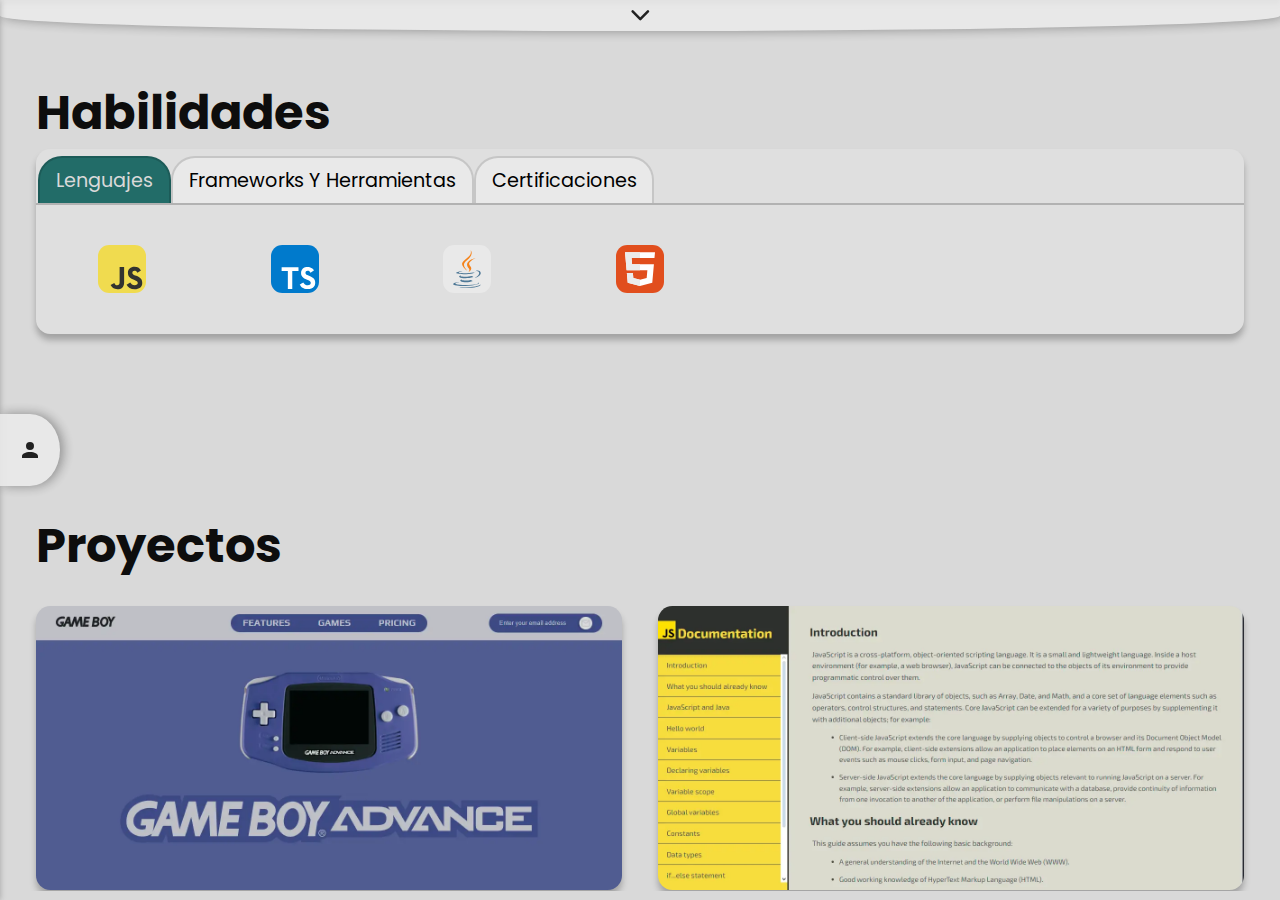
==== commit 04ef48d2: "replacing resume and fixing minors code mistakes" ====
--- a/indice.html
+++ b/indice.html
@@ -30,7 +30,7 @@
         </button>
         <nav class="navbar">
             <div>
-                <a href="#" class="logo">AZRAETH</a>
+                <p class="logo">AZRAETH</p>
             </div>
             <ul class="navbar-links">
                 <li><a href="#skills" class="scale-anim">Habilidades</a></li>
@@ -117,7 +117,7 @@
         </div>
 
         <div class="download-cv card">
-            <a href="assets/doc/Carlos Cova Front-End Developer.pdf" target="_blank" aria-label="Descarga mi CV">
+            <a href="assets/doc/Desarrollador Front-end SC.pdf" target="_blank" aria-label="Descarga mi CV">
                 <svg class="w-[32px] h-[32px] text-gray-800 dark:text-white" aria-hidden="true"
                     xmlns="http://www.w3.org/2000/svg" width="24" height="24" fill="currentColor" viewBox="0 0 24 24"
                     alt="Download CV">
